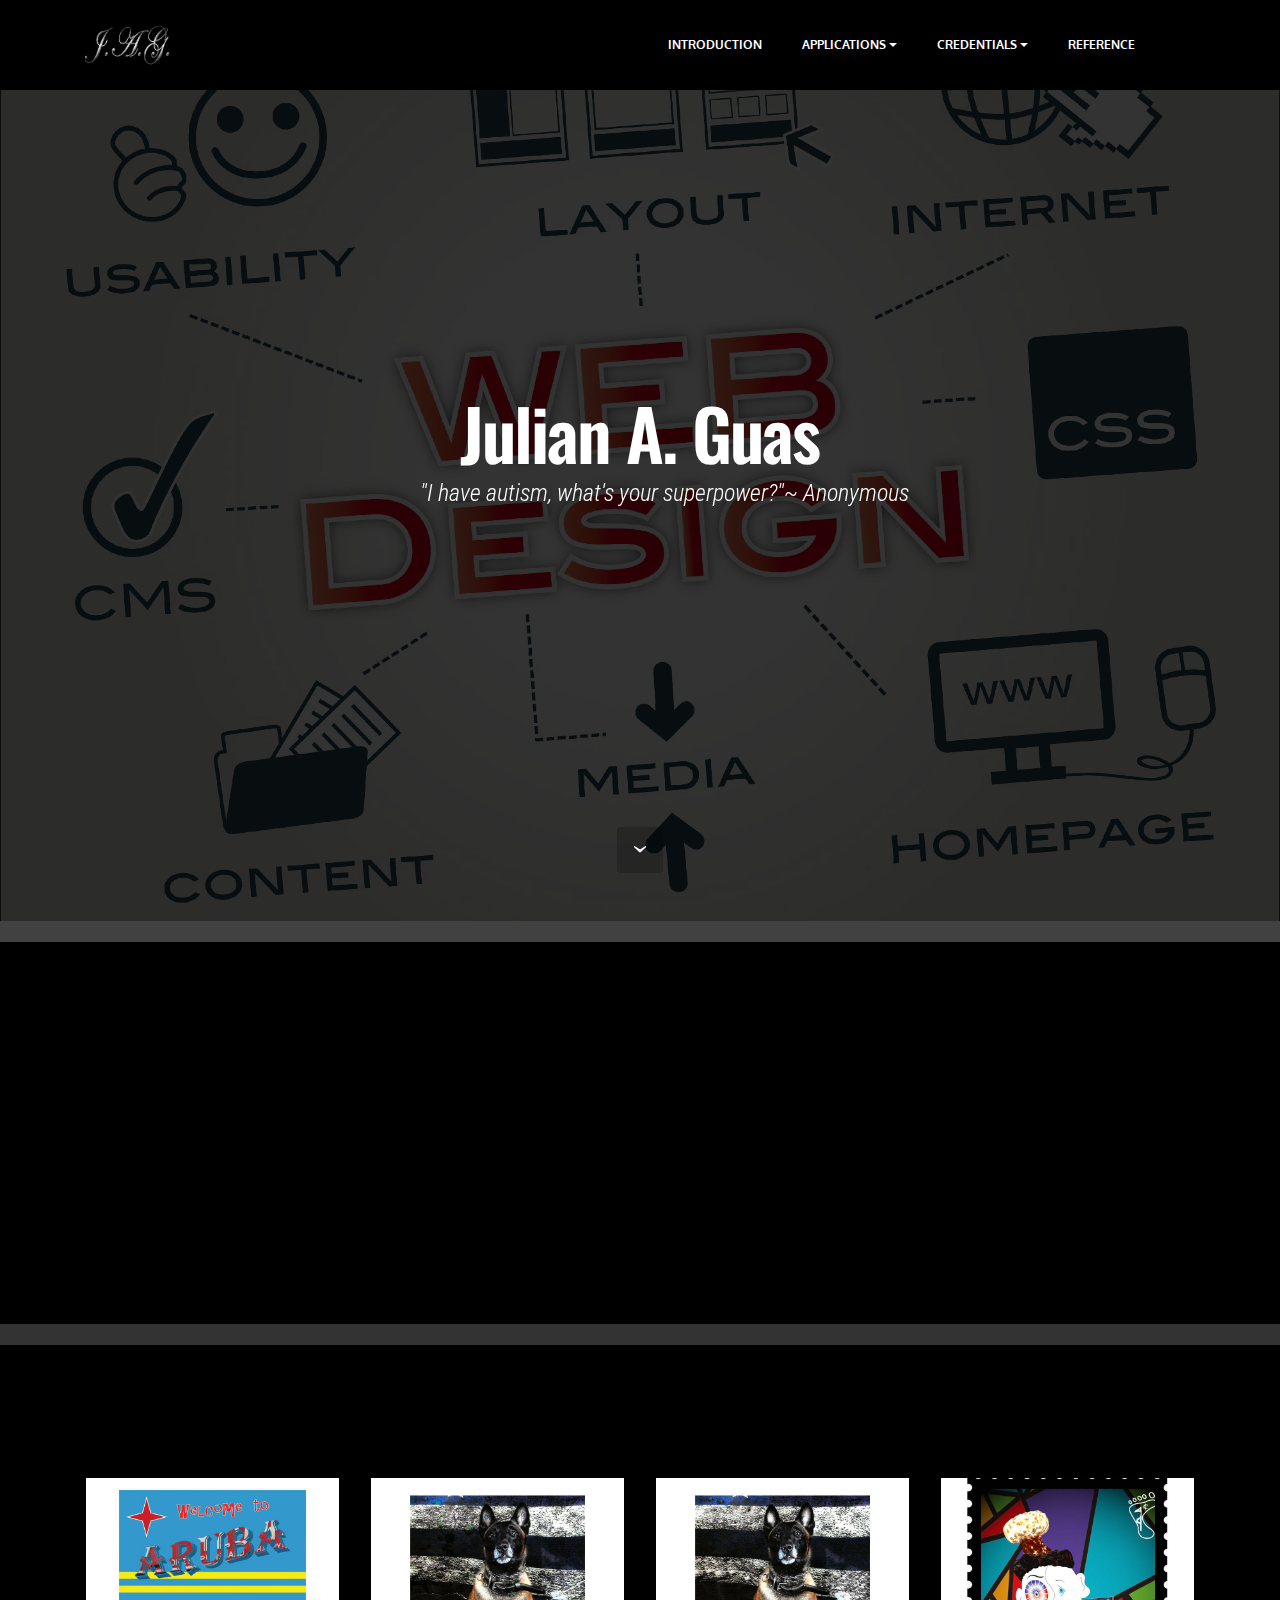
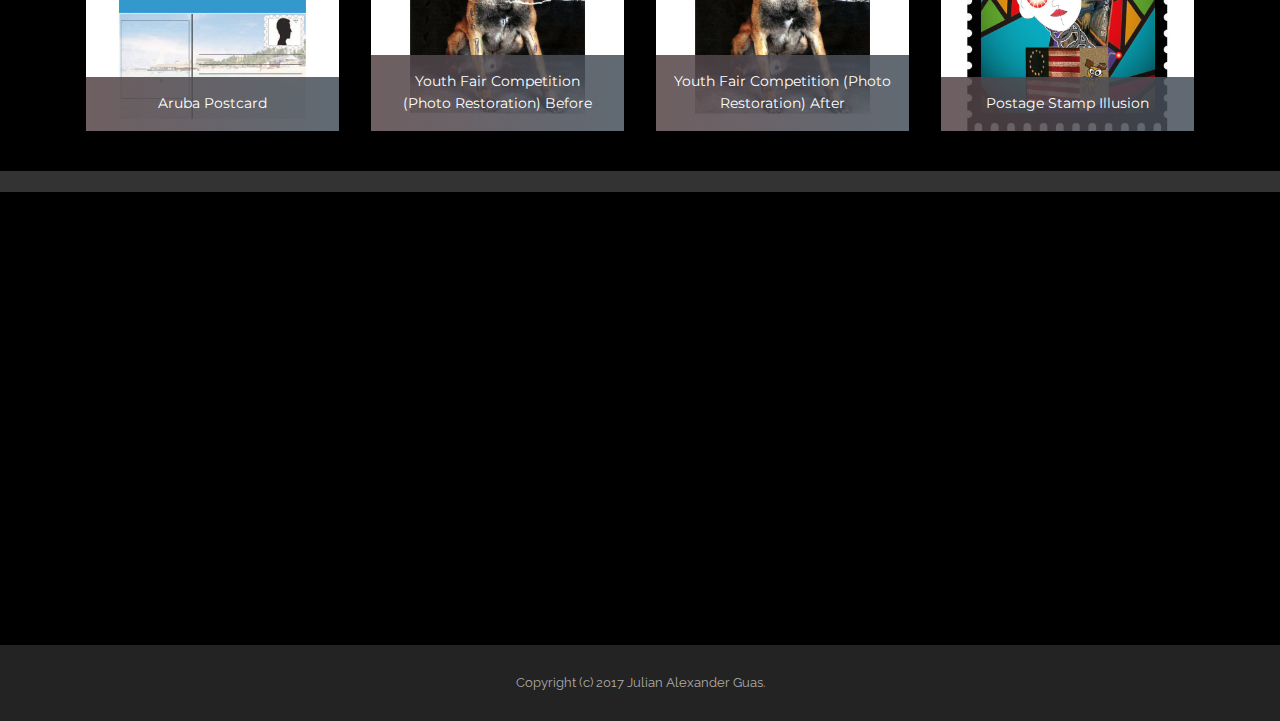
==== index.html @ a748cbfe "create github pages" ====
<!DOCTYPE html>
<html>
<head>
  <!-- Site made with Mobirise Website Builder v3.12.1, https://mobirise.com -->
  <meta charset="UTF-8">
  <meta http-equiv="X-UA-Compatible" content="IE=edge">
  <meta name="generator" content="Mobirise v3.12.1, mobirise.com">
  <meta name="viewport" content="width=device-width, initial-scale=1">
  <link rel="shortcut icon" href="assets/images/logo-revised-3-227x128.jpg" type="image/x-icon">
  <meta name="description" content="">
  <title>Julian Guas</title>
  <link rel="stylesheet" href="https://fonts.googleapis.com/css?family=Lora:400,700,400italic,700italic&amp;subset=latin">
  <link rel="stylesheet" href="https://fonts.googleapis.com/css?family=Montserrat:400,700">
  <link rel="stylesheet" href="https://fonts.googleapis.com/css?family=Raleway:100,100i,200,200i,300,300i,400,400i,500,500i,600,600i,700,700i,800,800i,900,900i">
  <link rel="stylesheet" href="assets/bootstrap-material-design-font/css/material.css">
  <link rel="stylesheet" href="assets/et-line-font-plugin/style.css">
  <link rel="stylesheet" href="assets/tether/tether.min.css">
  <link rel="stylesheet" href="assets/bootstrap/css/bootstrap.min.css">
  <link rel="stylesheet" href="assets/animate.css/animate.min.css">
  <link rel="stylesheet" href="assets/socicon/css/styles.css">
  <link rel="stylesheet" href="assets/dropdown/css/style.css">
  <link rel="stylesheet" href="assets/theme/css/style.css">
  <link rel="stylesheet" href="assets/mobirise-gallery/style.css">
  <link rel="stylesheet" href="assets/mobirise/css/mbr-additional.css" type="text/css">
  
  
  
</head>
<body>
<section id="ext_menu-2">

    <nav class="navbar navbar-dropdown navbar-fixed-top">
        <div class="container">

            <div class="mbr-table">
                <div class="mbr-table-cell">

                    <div class="navbar-brand">
                        <a href="index.html" class="navbar-logo"><img src="assets/images/logo-revised-3-227x128.jpg" alt="Mobirise"></a>
                        
                    </div>

                </div>
                <div class="mbr-table-cell">

                    <button class="navbar-toggler pull-xs-right hidden-md-up" type="button" data-toggle="collapse" data-target="#exCollapsingNavbar">
                        <div class="hamburger-icon"></div>
                    </button>

                    <ul class="nav-dropdown collapse pull-xs-right nav navbar-nav navbar-toggleable-sm" id="exCollapsingNavbar"><li class="nav-item dropdown"><a class="nav-link link" href="biography.html" aria-expanded="false">INTRODUCTION</a></li><li class="nav-item dropdown open"><a class="nav-link link dropdown-toggle" href="index.html" aria-expanded="true" data-toggle="dropdown-submenu">APPLICATIONS</a><div class="dropdown-menu"><div class="dropdown open"><a class="dropdown-item dropdown-toggle" href="123d.html" data-toggle="dropdown-submenu" aria-expanded="true">Creative Suite</a><div class="dropdown-menu dropdown-submenu"><a class="dropdown-item" href="illustrator.html">Adobe Illustrator</a><a class="dropdown-item" href="photoshop.html" aria-expanded="false">Adobe Photoshop</a><a class="dropdown-item" href="premiere.html" aria-expanded="true">Adobe Premiere</a><a class="dropdown-item" href="animate.html">Adobe Animate&nbsp;</a><a class="dropdown-item" href="dreamweaver.html">Adobe Dreamweaver&nbsp;</a></div></div><div class="dropdown"><a class="dropdown-item dropdown-toggle" href="123d.html" data-toggle="dropdown-submenu" aria-expanded="false">Microsoft Office</a><div class="dropdown-menu dropdown-submenu"><a class="dropdown-item" href="word.html">Microsoft Word</a></div></div><a class="dropdown-item" href="123d.html">123D</a></div></li><li class="nav-item dropdown"><a class="nav-link link dropdown-toggle" href="https://mobirise.com/" aria-expanded="false" data-toggle="dropdown-submenu">CREDENTIALS</a><div class="dropdown-menu"><div class="dropdown"><a class="dropdown-item dropdown-toggle" href="#" aria-expanded="false" data-toggle="dropdown-submenu">Credentials</a><div class="dropdown-menu dropdown-submenu"><a class="dropdown-item" href="julianguas.github.io/documents/Ai Certification.pdf" target="_blank">Adobe Illustrator</a></div></div><a class="dropdown-item" href="#">Resume<br></a><a class="dropdown-item" href="#">SAT</a><a class="dropdown-item" href="#">ACT</a></div></li><li class="nav-item"><a class="nav-link link" href="reference.html" aria-expanded="false">REFERENCE</a></li><li class="nav-item"><a class="nav-link link" href="https://mobirise.com/" aria-expanded="false"></a></li></ul>
                    <button hidden="" class="navbar-toggler navbar-close" type="button" data-toggle="collapse" data-target="#exCollapsingNavbar">
                        <div class="close-icon"></div>
                    </button>

                </div>
            </div>

        </div>
    </nav>

</section>

<section class="engine"><a rel="external" href="https://mobirise.com">https://mobirise.com/</a></section><section class="mbr-section mbr-section__container article mbr-after-navbar" id="header3-4m" style="background-color: rgb(113, 102, 102); padding-top: 20px; padding-bottom: 0px;">
    <div class="container">
        <div class="row">
            <div class="col-xs-12">
                <h3 class="mbr-section-title display-2"></h3>
                
            </div>
        </div>
    </div>
</section>

<section class="mbr-section mbr-section-hero mbr-section-full mbr-parallax-background mbr-section-with-arrow" id="header1-2k" style="background-image: url(assets/images/web-design-2000x1542.jpg);">

    <div class="mbr-overlay" style="opacity: 0.8; background-color: rgb(0, 0, 0);"></div>

    <div class="mbr-table-cell">

        <div class="container">
            <div class="row">
                <div class="mbr-section col-md-10 col-md-offset-1 text-xs-center">

                    <h1 class="mbr-section-title display-1">Julian A. Guas</h1>
                    <p class="mbr-section-lead lead">&nbsp; &nbsp; &nbsp; &nbsp; &nbsp; "I have autism, what's your superpower?"~ Anonymous</p>
                    
                </div>
            </div>
        </div>
    </div>

    <div class="mbr-arrow mbr-arrow-floating" aria-hidden="true"><a href="#header3-5l"><i class="mbr-arrow-icon"></i></a></div>

</section>

<section class="mbr-section mbr-section__container article" id="header3-5l" style="background-color: rgb(65, 65, 65); padding-top: 20px; padding-bottom: 0px;">
    <div class="container">
        <div class="row">
            <div class="col-xs-12">
                <h3 class="mbr-section-title display-2"></h3>
                
            </div>
        </div>
    </div>
</section>

<section class="mbr-section article" id="msg-box8-5v" style="background-color: rgb(0, 0, 0); padding-top: 120px; padding-bottom: 120px;">

    
    <div class="container">
        <div class="row">
            <div class="col-md-8 col-md-offset-2 text-xs-center">
                <h3 class="mbr-section-title display-2">Film Portfolio</h3>
                
                <div><a class="btn btn-black" href="https://youtu.be/iaZ8ppGLErk" target="_blank">Click Here</a></div>
            </div>
        </div>
    </div>

</section>

<section class="mbr-section mbr-section__container article" id="header3-5n" style="background-color: rgb(51, 51, 51); padding-top: 20px; padding-bottom: 0px;">
    <div class="container">
        <div class="row">
            <div class="col-xs-12">
                <h3 class="mbr-section-title display-2"></h3>
                
            </div>
        </div>
    </div>
</section>

<section class="mbr-section mbr-section__container article" id="header3-5b" style="background-color: rgb(0, 0, 0); padding-top: 20px; padding-bottom: 20px;">
    <div class="container">
        <div class="row">
            <div class="col-xs-12">
                <h3 class="mbr-section-title display-2">My Favorite Projects</h3>
                
            </div>
        </div>
    </div>
</section>

<section class="mbr-gallery mbr-section mbr-section-nopadding mbr-slider-carousel" id="gallery3-2n" data-filter="false" style="background-color: rgb(0, 0, 0); padding-top: 1.5rem; padding-bottom: 1.5rem;">
    <!-- Filter -->
    

    <!-- Gallery -->
    <div class="mbr-gallery-row container">
        <div class=" mbr-gallery-layout-default">
            <div>
                <div>
                    <div class="mbr-gallery-item mbr-gallery-item__mobirise3 mbr-gallery-item--p1" data-tags="Responsive" data-video-url="false">
                        <div href="#lb-gallery3-2n" data-slide-to="0" data-toggle="modal">
                            
                            

                            <img alt="" src="assets/images/aruba-postcard-2-2000x2000-800x800.jpg">
                            
                            <span class="icon-focus"></span>
                            <span class="mbr-gallery-title">Aruba Postcard<br></span>
                        </div>
                    </div><div class="mbr-gallery-item mbr-gallery-item__mobirise3 mbr-gallery-item--p1" data-tags="Creative" data-video-url="false">
                        <div href="#lb-gallery3-2n" data-slide-to="1" data-toggle="modal">
                            
                            

                            <img alt="" src="assets/images/buster3-website-2000x2000-800x800.jpg">
                            
                            <span class="icon-focus"></span>
                            <span class="mbr-gallery-title">Youth Fair Competition<br>(Photo Restoration) Before</span>
                        </div>
                    </div><div class="mbr-gallery-item mbr-gallery-item__mobirise3 mbr-gallery-item--p1" data-tags="Creative" data-video-url="false">
                        <div href="#lb-gallery3-2n" data-slide-to="2" data-toggle="modal">
                            
                            

                            <img alt="" src="assets/images/buster-4-website-2000x2000-800x800.jpg">
                            
                            <span class="icon-focus"></span>
                            <span class="mbr-gallery-title">Youth Fair Competition (Photo Restoration) After<br></span>
                        </div>
                    </div><div class="mbr-gallery-item mbr-gallery-item__mobirise3 mbr-gallery-item--p1" data-tags="Awesome" data-video-url="false">
                        <div href="#lb-gallery3-2n" data-slide-to="3" data-toggle="modal">
                            
                            

                            <img alt="" src="assets/images/project-3-illusion-2-website-2000x2000-800x800.jpg">
                            
                            <span class="icon-focus"></span>
                            <span class="mbr-gallery-title">Postage Stamp Illusion</span>
                        </div>
                    </div>
                </div>
            </div>
            <div class="clearfix"></div>
        </div>
    </div>

    <!-- Lightbox -->
    <div data-app-prevent-settings="" class="mbr-slider modal fade carousel slide" tabindex="-1" data-keyboard="true" data-interval="false" id="lb-gallery3-2n">
        <div class="modal-dialog">
            <div class="modal-content">
                <div class="modal-body">
                    <ol class="carousel-indicators">
                        <li data-app-prevent-settings="" data-target="#lb-gallery3-2n" data-slide-to="0"></li><li data-app-prevent-settings="" data-target="#lb-gallery3-2n" data-slide-to="1"></li><li data-app-prevent-settings="" data-target="#lb-gallery3-2n" class=" active" data-slide-to="2"></li><li data-app-prevent-settings="" data-target="#lb-gallery3-2n" data-slide-to="3"></li>
                    </ol>
                    <div class="carousel-inner">
                        <div class="carousel-item">
                            <img alt="" src="assets/images/aruba-postcard-2-2000x2000.jpg">
                        </div><div class="carousel-item">
                            <img alt="" src="assets/images/buster3-website-2000x2000.jpg">
                        </div><div class="carousel-item active">
                            <img alt="" src="assets/images/buster-4-website-2000x2000.jpg">
                        </div><div class="carousel-item">
                            <img alt="" src="assets/images/project-3-illusion-2-website-2000x2000.jpg">
                        </div>
                    </div>
                    <a class="left carousel-control" role="button" data-slide="prev" href="#lb-gallery3-2n">
                        <span class="icon-prev" aria-hidden="true"></span>
                        <span class="sr-only">Previous</span>
                    </a>
                    <a class="right carousel-control" role="button" data-slide="next" href="#lb-gallery3-2n">
                        <span class="icon-next" aria-hidden="true"></span>
                        <span class="sr-only">Next</span>
                    </a>

                    <a class="close" href="#" role="button" data-dismiss="modal">
                        <span aria-hidden="true">×</span>
                        <span class="sr-only">Close</span>
                    </a>
                </div>
            </div>
        </div>
    </div>
</section>

<section class="mbr-section mbr-section__container article" id="header3-5c" style="background-color: rgb(51, 51, 51); padding-top: 20px; padding-bottom: 0px;">
    <div class="container">
        <div class="row">
            <div class="col-xs-12">
                <h3 class="mbr-section-title display-2"></h3>
                
            </div>
        </div>
    </div>
</section>

<section class="mbr-section mbr-section-md-padding" id="social-buttons4-3m" style="background-color: rgb(0, 0, 0); padding-top: 30px; padding-bottom: 30px;">
    
    <div class="container">
        <div class="row">
            <div class="col-md-8 col-md-offset-2 text-xs-center">
                <h3 class="mbr-section-title display-2">FOLLOW ME</h3>
                <div>   <a class="btn btn-social" title="YouTube" target="_blank" href="https://www.youtube.com/channel/UCvZBPWDSTIk4oBoy99JS9Ow"><i class="socicon socicon-youtube"></i></a> <a class="btn btn-social" title="Instagram" target="_blank" href="https://instagram.com/mobirise/"><i class="socicon socicon-instagram"></i></a>      </div>
            </div>
        </div>
    </div>
</section>

<section class="mbr-section mbr-section-md-padding mbr-footer footer1" id="contacts1-4x" style="background-color: rgb(0, 0, 0); padding-top: 60px; padding-bottom: 90px;">
    
    <div class="container">
        <div class="row">
            <div class="mbr-footer-content col-xs-12 col-md-3">
                <div><img src="assets/images/logo-revised-3-128x71.jpg"></div>
            </div>
            <div class="mbr-footer-content col-xs-12 col-md-3">
                <p><strong>Address</strong><br>
12350 SW 22 &nbsp;Lane<br>
Miami, Fl 33175</p>
            </div>
            <div class="mbr-footer-content col-xs-12 col-md-3">
                <p><strong>Contacts</strong><br>
Email: jguas@miamiartsstudio.com<br>
Phone: +1 (786) 239 7707<br><br></p>
            </div>
            <div class="mbr-footer-content col-xs-12 col-md-3">
                <p></p>
            </div>

        </div>
    </div>
</section>

<footer class="mbr-small-footer mbr-section mbr-section-nopadding" id="footer1-2r" style="background-color: rgb(35, 35, 35); padding-top: 1.75rem; padding-bottom: 1.75rem;">
    
    <div class="container">
        <p class="text-xs-center">Copyright (c) 2017 Julian Alexander Guas.</p>
    </div>
</footer>


  <script src="assets/web/assets/jquery/jquery.min.js"></script>
  <script src="assets/tether/tether.min.js"></script>
  <script src="assets/bootstrap/js/bootstrap.min.js"></script>
  <script src="assets/smooth-scroll/smooth-scroll.js"></script>
  <script src="assets/viewport-checker/jquery.viewportchecker.js"></script>
  <script src="assets/jarallax/jarallax.js"></script>
  <script src="assets/masonry/masonry.pkgd.min.js"></script>
  <script src="assets/imagesloaded/imagesloaded.pkgd.min.js"></script>
  <script src="assets/bootstrap-carousel-swipe/bootstrap-carousel-swipe.js"></script>
  <script src="assets/dropdown/js/script.min.js"></script>
  <script src="assets/touch-swipe/jquery.touch-swipe.min.js"></script>
  <script src="assets/theme/js/script.js"></script>
  <script src="assets/mobirise-gallery/player.min.js"></script>
  <script src="assets/mobirise-gallery/script.js"></script>
  
  
  <input name="animation" type="hidden">
  </body>
</html>
---- assets/bootstrap-material-design-font/css/material.css ----
@font-face {
  font-family: 'Material-Design-Icons';
  src: url('../fonts/Material-Design-Icons.eot?3ocs8m');
  src: url('../fonts/Material-Design-Icons.eot?#iefix3ocs8m') format('embedded-opentype'), url('../fonts/Material-Design-Icons.woff?3ocs8m') format('woff'), url('../fonts/Material-Design-Icons.ttf?3ocs8m') format('truetype'), url('../fonts/Material-Design-Icons.svg?3ocs8m#Material-Design-Icons') format('svg');
  font-weight: normal;
  font-style: normal;
}
[class^="mdi-"],
[class*="mdi-"] {
  speak: none;
  display: inline-block;
  font-style: normal;
  font-variant:normal;
  font-weight:normal;
  /*font-size:24px;*/
  line-height:1;
  font-family:'Material-Design-Icons' !important;
  text-rendering: auto;
  
  -webkit-font-smoothing: antialiased;
  -moz-osx-font-smoothing: grayscale;
  -webkit-transform: translate(0, 0);
      -ms-transform: translate(0, 0);
          transform: translate(0, 0);
}
[class^="mdi-"]:before,
[class*="mdi-"]:before {
  display: inline-block;
  speak: none;
  text-decoration: inherit;
}
[class^="mdi-"].pull-left,
[class*="mdi-"].pull-left {
  margin-right: .3em;
}
[class^="mdi-"].pull-right,
[class*="mdi-"].pull-right {
  margin-left: .3em;
}
[class^="mdi-"].mdi-lg:before,
[class*="mdi-"].mdi-lg:before,
[class^="mdi-"].mdi-lg:after,
[class*="mdi-"].mdi-lg:after {
  font-size: 1.33333333em;
  line-height: 0.75em;
  vertical-align: -15%;
}
[class^="mdi-"].mdi-2x:before,
[class*="mdi-"].mdi-2x:before,
[class^="mdi-"].mdi-2x:after,
[class*="mdi-"].mdi-2x:after {
  font-size: 2em;
}
[class^="mdi-"].mdi-3x:before,
[class*="mdi-"].mdi-3x:before,
[class^="mdi-"].mdi-3x:after,
[class*="mdi-"].mdi-3x:after {
  font-size: 3em;
}
[class^="mdi-"].mdi-4x:before,
[class*="mdi-"].mdi-4x:before,
[class^="mdi-"].mdi-4x:after,
[class*="mdi-"].mdi-4x:after {
  font-size: 4em;
}
[class^="mdi-"].mdi-5x:before,
[class*="mdi-"].mdi-5x:before,
[class^="mdi-"].mdi-5x:after,
[class*="mdi-"].mdi-5x:after {
  font-size: 5em;
}
[class^="mdi-device-signal-cellular-"]:after,
[class^="mdi-device-battery-"]:after,
[class^="mdi-device-battery-charging-"]:after,
[class^="mdi-device-signal-cellular-connected-no-internet-"]:after,
[class^="mdi-device-signal-wifi-"]:after,
[class^="mdi-device-signal-wifi-statusbar-not-connected"]:after,
.mdi-device-network-wifi:after {
  opacity: .3;
  position: absolute;
  left: 0;
  top: 0;
  z-index: 1;
  display: inline-block;
  speak: none;
  text-decoration: inherit;
}
[class^="mdi-device-signal-cellular-"]:after {
  content: "\e758";
}
[class^="mdi-device-battery-"]:after {
  content: "\e735";
}
[class^="mdi-device-battery-charging-"]:after {
  content: "\e733";
}
[class^="mdi-device-signal-cellular-connected-no-internet-"]:after {
  content: "\e75d";
}
[class^="mdi-device-signal-wifi-"]:after,
.mdi-device-network-wifi:after {
  content: "\e765";
}
[class^="mdi-device-signal-wifi-statusbasr-not-connected"]:after {
  content: "\e8f7";
}
.mdi-device-signal-cellular-off:after,
.mdi-device-signal-cellular-null:after,
.mdi-device-signal-cellular-no-sim:after,
.mdi-device-signal-wifi-off:after,
.mdi-device-signal-wifi-4-bar:after,
.mdi-device-signal-cellular-4-bar:after,
.mdi-device-battery-alert:after,
.mdi-device-signal-cellular-connected-no-internet-4-bar:after,
.mdi-device-battery-std:after,
.mdi-device-battery-full .mdi-device-battery-unknown:after {
  content: "";
}
.mdi-fw {
  width: 1.28571429em;
  text-align: center;
}
.mdi-ul {
  padding-left: 0;
  margin-left: 2.14285714em;
  list-style-type: none;
}
.mdi-ul > li {
  position: relative;
}
.mdi-li {
  position: absolute;
  left: -2.14285714em;
  width: 2.14285714em;
  top: 0.14285714em;
  text-align: center;
}
.mdi-li.mdi-lg {
  left: -1.85714286em;
}
.mdi-border {
  padding: .2em .25em .15em;
  border: solid 0.08em #eeeeee;
  border-radius: .1em;
}
.mdi-spin {
  -webkit-animation: mdi-spin 2s infinite linear;
  animation: mdi-spin 2s infinite linear;
  -webkit-transform-origin: 50% 50%;
  -ms-transform-origin: 50% 50%;
      transform-origin: 50% 50%;
}
.mdi-pulse {
  -webkit-animation: mdi-spin 1s steps(8) infinite;
  animation: mdi-spin 1s steps(8) infinite;
  -webkit-transform-origin: 50% 50%;
  -ms-transform-origin: 50% 50%;
      transform-origin: 50% 50%;
}
@-webkit-keyframes mdi-spin {
  0% {
    -webkit-transform: rotate(0deg);
    transform: rotate(0deg);
  }
  100% {
    -webkit-transform: rotate(359deg);
    transform: rotate(359deg);
  }
}
@keyframes mdi-spin {
  0% {
    -webkit-transform: rotate(0deg);
    transform: rotate(0deg);
  }
  100% {
    -webkit-transform: rotate(359deg);
    transform: rotate(359deg);
  }
}
.mdi-rotate-90 {
  filter: progid:DXImageTransform.Microsoft.BasicImage(rotation=1);
  -webkit-transform: rotate(90deg);
  -ms-transform: rotate(90deg);
  transform: rotate(90deg);
}
.mdi-rotate-180 {
  filter: progid:DXImageTransform.Microsoft.BasicImage(rotation=2);
  -webkit-transform: rotate(180deg);
  -ms-transform: rotate(180deg);
  transform: rotate(180deg);
}
.mdi-rotate-270 {
  filter: progid:DXImageTransform.Microsoft.BasicImage(rotation=3);
  -webkit-transform: rotate(270deg);
  -ms-transform: rotate(270deg);
  transform: rotate(270deg);
}
.mdi-flip-horizontal {
  filter: progid:DXImageTransform.Microsoft.BasicImage(rotation=0, mirror=1);
  -webkit-transform: scale(-1, 1);
  -ms-transform: scale(-1, 1);
  transform: scale(-1, 1);
}
.mdi-flip-vertical {
  filter: progid:DXImageTransform.Microsoft.BasicImage(rotation=2, mirror=1);
  -webkit-transform: scale(1, -1);
  -ms-transform: scale(1, -1);
  transform: scale(1, -1);
}
:root .mdi-rotate-90,
:root .mdi-rotate-180,
:root .mdi-rotate-270,
:root .mdi-flip-horizontal,
:root .mdi-flip-vertical {
  -webkit-filter: none;
          filter: none;
}
.mdi-stack {
  position: relative;
  display: inline-block;
  width: 2em;
  height: 2em;
  line-height: 2em;
  vertical-align: middle;
}
.mdi-stack-1x,
.mdi-stack-2x {
  position: absolute;
  left: 0;
  width: 100%;
  text-align: center;
}
.mdi-stack-1x {
  line-height: inherit;
}
.mdi-stack-2x {
  font-size: 2em;
}
.mdi-inverse {
  color: #ffffff;
}
/* Start Icons */
.mdi-action-3d-rotation:before {
  content: "\e600";
}
.mdi-action-accessibility:before {
  content: "\e601";
}
.mdi-action-account-balance-wallet:before {
  content: "\e602";
}
.mdi-action-account-balance:before {
  content: "\e603";
}
.mdi-action-account-box:before {
  content: "\e604";
}
.mdi-action-account-child:before {
  content: "\e605";
}
.mdi-action-account-circle:before {
  content: "\e606";
}
.mdi-action-add-shopping-cart:before {
  content: "\e607";
}
.mdi-action-alarm-add:before {
  content: "\e608";
}
.mdi-action-alarm-off:before {
  content: "\e609";
}
.mdi-action-alarm-on:before {
  content: "\e60a";
}
.mdi-action-alarm:before {
  content: "\e60b";
}
.mdi-action-android:before {
  content: "\e60c";
}
.mdi-action-announcement:before {
  content: "\e60d";
}
.mdi-action-aspect-ratio:before {
  content: "\e60e";
}
.mdi-action-assessment:before {
  content: "\e60f";
}
.mdi-action-assignment-ind:before {
  content: "\e610";
}
.mdi-action-assignment-late:before {
  content: "\e611";
}
.mdi-action-assignment-return:before {
  content: "\e612";
}
.mdi-action-assignment-returned:before {
  content: "\e613";
}
.mdi-action-assignment-turned-in:before {
  content: "\e614";
}
.mdi-action-assignment:before {
  content: "\e615";
}
.mdi-action-autorenew:before {
  content: "\e616";
}
.mdi-action-backup:before {
  content: "\e617";
}
.mdi-action-book:before {
  content: "\e618";
}
.mdi-action-bookmark-outline:before {
  content: "\e619";
}
.mdi-action-bookmark:before {
  content: "\e61a";
}
.mdi-action-bug-report:before {
  content: "\e61b";
}
.mdi-action-cached:before {
  content: "\e61c";
}
.mdi-action-check-circle:before {
  content: "\e61d";
}
.mdi-action-class:before {
  content: "\e61e";
}
.mdi-action-credit-card:before {
  content: "\e61f";
}
.mdi-action-dashboard:before {
  content: "\e620";
}
.mdi-action-delete:before {
  content: "\e621";
}
.mdi-action-description:before {
  content: "\e622";
}
.mdi-action-dns:before {
  content: "\e623";
}
.mdi-action-done-all:before {
  content: "\e624";
}
.mdi-action-done:before {
  content: "\e625";
}
.mdi-action-event:before {
  content: "\e626";
}
.mdi-action-exit-to-app:before {
  content: "\e627";
}
.mdi-action-explore:before {
  content: "\e628";
}
.mdi-action-extension:before {
  content: "\e629";
}
.mdi-action-face-unlock:before {
  content: "\e62a";
}
.mdi-action-favorite-outline:before {
  content: "\e62b";
}
.mdi-action-favorite:before {
  content: "\e62c";
}
.mdi-action-find-in-page:before {
  content: "\e62d";
}
.mdi-action-find-replace:before {
  content: "\e62e";
}
.mdi-action-flip-to-back:before {
  content: "\e62f";
}
.mdi-action-flip-to-front:before {
  content: "\e630";
}
.mdi-action-get-app:before {
  content: "\e631";
}
.mdi-action-grade:before {
  content: "\e632";
}
.mdi-action-group-work:before {
  content: "\e633";
}
.mdi-action-help:before {
  content: "\e634";
}
.mdi-action-highlight-remove:before {
  content: "\e635";
}
.mdi-action-history:before {
  content: "\e636";
}
.mdi-action-home:before {
  content: "\e637";
}
.mdi-action-https:before {
  content: "\e638";
}
.mdi-action-info-outline:before {
  content: "\e639";
}
.mdi-action-info:before {
  content: "\e63a";
}
.mdi-action-input:before {
  content: "\e63b";
}
.mdi-action-invert-colors:before {
  content: "\e63c";
}
.mdi-action-label-outline:before {
  content: "\e63d";
}
.mdi-action-label:before {
  content: "\e63e";
}
.mdi-action-language:before {
  content: "\e63f";
}
.mdi-action-launch:before {
  content: "\e640";
}
.mdi-action-list:before {
  content: "\e641";
}
.mdi-action-lock-open:before {
  content: "\e642";
}
.mdi-action-lock-outline:before {
  content: "\e643";
}
.mdi-action-lock:before {
  content: "\e644";
}
.mdi-action-loyalty:before {
  content: "\e645";
}
.mdi-action-markunread-mailbox:before {
  content: "\e646";
}
.mdi-action-note-add:before {
  content: "\e647";
}
.mdi-action-open-in-browser:before {
  content: "\e648";
}
.mdi-action-open-in-new:before {
  content: "\e649";
}
.mdi-action-open-with:before {
  content: "\e64a";
}
.mdi-action-pageview:before {
  content: "\e64b";
}
.mdi-action-payment:before {
  content: "\e64c";
}
.mdi-action-perm-camera-mic:before {
  content: "\e64d";
}
.mdi-action-perm-contact-cal:before {
  content: "\e64e";
}
.mdi-action-perm-data-setting:before {
  content: "\e64f";
}
.mdi-action-perm-device-info:before {
  content: "\e650";
}
.mdi-action-perm-identity:before {
  content: "\e651";
}
.mdi-action-perm-media:before {
  content: "\e652";
}
.mdi-action-perm-phone-msg:before {
  content: "\e653";
}
.mdi-action-perm-scan-wifi:before {
  content: "\e654";
}
.mdi-action-picture-in-picture:before {
  content: "\e655";
}
.mdi-action-polymer:before {
  content: "\e656";
}
.mdi-action-print:before {
  content: "\e657";
}
.mdi-action-query-builder:before {
  content: "\e658";
}
.mdi-action-question-answer:before {
  content: "\e659";
}
.mdi-action-receipt:before {
  content: "\e65a";
}
.mdi-action-redeem:before {
  content: "\e65b";
}
.mdi-action-reorder:before {
  content: "\e65c";
}
.mdi-action-report-problem:before {
  content: "\e65d";
}
.mdi-action-restore:before {
  content: "\e65e";
}
.mdi-action-room:before {
  content: "\e65f";
}
.mdi-action-schedule:before {
  content: "\e660";
}
.mdi-action-search:before {
  content: "\e661";
}
.mdi-action-settings-applications:before {
  content: "\e662";
}
.mdi-action-settings-backup-restore:before {
  content: "\e663";
}
.mdi-action-settings-bluetooth:before {
  content: "\e664";
}
.mdi-action-settings-cell:before {
  content: "\e665";
}
.mdi-action-settings-display:before {
  content: "\e666";
}
.mdi-action-settings-ethernet:before {
  content: "\e667";
}
.mdi-action-settings-input-antenna:before {
  content: "\e668";
}
.mdi-action-settings-input-component:before {
  content: "\e669";
}
.mdi-action-settings-input-composite:before {
  content: "\e66a";
}
.mdi-action-settings-input-hdmi:before {
  content: "\e66b";
}
.mdi-action-settings-input-svideo:before {
  content: "\e66c";
}
.mdi-action-settings-overscan:before {
  content: "\e66d";
}
.mdi-action-settings-phone:before {
  content: "\e66e";
}
.mdi-action-settings-power:before {
  content: "\e66f";
}
.mdi-action-settings-remote:before {
  content: "\e670";
}
.mdi-action-settings-voice:before {
  content: "\e671";
}
.mdi-action-settings:before {
  content: "\e672";
}
.mdi-action-shop-two:before {
  content: "\e673";
}
.mdi-action-shop:before {
  content: "\e674";
}
.mdi-action-shopping-basket:before {
  content: "\e675";
}
.mdi-action-shopping-cart:before {
  content: "\e676";
}
.mdi-action-speaker-notes:before {
  content: "\e677";
}
.mdi-action-spellcheck:before {
  content: "\e678";
}
.mdi-action-star-rate:before {
  content: "\e679";
}
.mdi-action-stars:before {
  content: "\e67a";
}
.mdi-action-store:before {
  content: "\e67b";
}
.mdi-action-subject:before {
  content: "\e67c";
}
.mdi-action-supervisor-account:before {
  content: "\e67d";
}
.mdi-action-swap-horiz:before {
  content: "\e67e";
}
.mdi-action-swap-vert-circle:before {
  content: "\e67f";
}
.mdi-action-swap-vert:before {
  content: "\e680";
}
.mdi-action-system-update-tv:before {
  content: "\e681";
}
.mdi-action-tab-unselected:before {
  content: "\e682";
}
.mdi-action-tab:before {
  content: "\e683";
}
.mdi-action-theaters:before {
  content: "\e684";
}
.mdi-action-thumb-down:before {
  content: "\e685";
}
.mdi-action-thumb-up:before {
  content: "\e686";
}
.mdi-action-thumbs-up-down:before {
  content: "\e687";
}
.mdi-action-toc:before {
  content: "\e688";
}
.mdi-action-today:before {
  content: "\e689";
}
.mdi-action-track-changes:before {
  content: "\e68a";
}
.mdi-action-translate:before {
  content: "\e68b";
}
.mdi-action-trending-down:before {
  content: "\e68c";
}
.mdi-action-trending-neutral:before {
  content: "\e68d";
}
.mdi-action-trending-up:before {
  content: "\e68e";
}
.mdi-action-turned-in-not:before {
  content: "\e68f";
}
.mdi-action-turned-in:before {
  content: "\e690";
}
.mdi-action-verified-user:before {
  content: "\e691";
}
.mdi-action-view-agenda:before {
  content: "\e692";
}
.mdi-action-view-array:before {
  content: "\e693";
}
.mdi-action-view-carousel:before {
  content: "\e694";
}
.mdi-action-view-column:before {
  content: "\e695";
}
.mdi-action-view-day:before {
  content: "\e696";
}
.mdi-action-view-headline:before {
  content: "\e697";
}
.mdi-action-view-list:before {
  content: "\e698";
}
.mdi-action-view-module:before {
  content: "\e699";
}
.mdi-action-view-quilt:before {
  content: "\e69a";
}
.mdi-action-view-stream:before {
  content: "\e69b";
}
.mdi-action-view-week:before {
  content: "\e69c";
}
.mdi-action-visibility-off:before {
  content: "\e69d";
}
.mdi-action-visibility:before {
  content: "\e69e";
}
.mdi-action-wallet-giftcard:before {
  content: "\e69f";
}
.mdi-action-wallet-membership:before {
  content: "\e6a0";
}
.mdi-action-wallet-travel:before {
  content: "\e6a1";
}
.mdi-action-work:before {
  content: "\e6a2";
}
.mdi-alert-error:before {
  content: "\e6a3";
}
.mdi-alert-warning:before {
  content: "\e6a4";
}
.mdi-av-album:before {
  content: "\e6a5";
}
.mdi-av-closed-caption:before {
  content: "\e6a6";
}
.mdi-av-equalizer:before {
  content: "\e6a7";
}
.mdi-av-explicit:before {
  content: "\e6a8";
}
.mdi-av-fast-forward:before {
  content: "\e6a9";
}
.mdi-av-fast-rewind:before {
  content: "\e6aa";
}
.mdi-av-games:before {
  content: "\e6ab";
}
.mdi-av-hearing:before {
  content: "\e6ac";
}
.mdi-av-high-quality:before {
  content: "\e6ad";
}
.mdi-av-loop:before {
  content: "\e6ae";
}
.mdi-av-mic-none:before {
  content: "\e6af";
}
.mdi-av-mic-off:before {
  content: "\e6b0";
}
.mdi-av-mic:before {
  content: "\e6b1";
}
.mdi-av-movie:before {
  content: "\e6b2";
}
.mdi-av-my-library-add:before {
  content: "\e6b3";
}
.mdi-av-my-library-books:before {
  content: "\e6b4";
}
.mdi-av-my-library-music:before {
  content: "\e6b5";
}
.mdi-av-new-releases:before {
  content: "\e6b6";
}
.mdi-av-not-interested:before {
  content: "\e6b7";
}
.mdi-av-pause-circle-fill:before {
  content: "\e6b8";
}
.mdi-av-pause-circle-outline:before {
  content: "\e6b9";
}
.mdi-av-pause:before {
  content: "\e6ba";
}
.mdi-av-play-arrow:before {
  content: "\e6bb";
}
.mdi-av-play-circle-fill:before {
  content: "\e6bc";
}
.mdi-av-play-circle-outline:before {
  content: "\e6bd";
}
.mdi-av-play-shopping-bag:before {
  content: "\e6be";
}
.mdi-av-playlist-add:before {
  content: "\e6bf";
}
.mdi-av-queue-music:before {
  content: "\e6c0";
}
.mdi-av-queue:before {
  content: "\e6c1";
}
.mdi-av-radio:before {
  content: "\e6c2";
}
.mdi-av-recent-actors:before {
  content: "\e6c3";
}
.mdi-av-repeat-one:before {
  content: "\e6c4";
}
.mdi-av-repeat:before {
  content: "\e6c5";
}
.mdi-av-replay:before {
  content: "\e6c6";
}
.mdi-av-shuffle:before {
  content: "\e6c7";
}
.mdi-av-skip-next:before {
  content: "\e6c8";
}
.mdi-av-skip-previous:before {
  content: "\e6c9";
}
.mdi-av-snooze:before {
  content: "\e6ca";
}
.mdi-av-stop:before {
  content: "\e6cb";
}
.mdi-av-subtitles:before {
  content: "\e6cc";
}
.mdi-av-surround-sound:before {
  content: "\e6cd";
}
.mdi-av-timer:before {
  content: "\e6ce";
}
.mdi-av-video-collection:before {
  content: "\e6cf";
}
.mdi-av-videocam-off:before {
  content: "\e6d0";
}
.mdi-av-videocam:before {
  content: "\e6d1";
}
.mdi-av-volume-down:before {
  content: "\e6d2";
}
.mdi-av-volume-mute:before {
  content: "\e6d3";
}
.mdi-av-volume-off:before {
  content: "\e6d4";
}
.mdi-av-volume-up:before {
  content: "\e6d5";
}
.mdi-av-web:before {
  content: "\e6d6";
}
.mdi-communication-business:before {
  content: "\e6d7";
}
.mdi-communication-call-end:before {
  content: "\e6d8";
}
.mdi-communication-call-made:before {
  content: "\e6d9";
}
.mdi-communication-call-merge:before {
  content: "\e6da";
}
.mdi-communication-call-missed:before {
  content: "\e6db";
}
.mdi-communication-call-received:before {
  content: "\e6dc";
}
.mdi-communication-call-split:before {
  content: "\e6dd";
}
.mdi-communication-call:before {
  content: "\e6de";
}
.mdi-communication-chat:before {
  content: "\e6df";
}
.mdi-communication-clear-all:before {
  content: "\e6e0";
}
.mdi-communication-comment:before {
  content: "\e6e1";
}
.mdi-communication-contacts:before {
  content: "\e6e2";
}
.mdi-communication-dialer-sip:before {
  content: "\e6e3";
}
.mdi-communication-dialpad:before {
  content: "\e6e4";
}
.mdi-communication-dnd-on:before {
  content: "\e6e5";
}
.mdi-communication-email:before {
  content: "\e6e6";
}
.mdi-communication-forum:before {
  content: "\e6e7";
}
.mdi-communication-import-export:before {
  content: "\e6e8";
}
.mdi-communication-invert-colors-off:before {
  content: "\e6e9";
}
.mdi-communication-invert-colors-on:before {
  content: "\e6ea";
}
.mdi-communication-live-help:before {
  content: "\e6eb";
}
.mdi-communication-location-off:before {
  content: "\e6ec";
}
.mdi-communication-location-on:before {
  content: "\e6ed";
}
.mdi-communication-message:before {
  content: "\e6ee";
}
.mdi-communication-messenger:before {
  content: "\e6ef";
}
.mdi-communication-no-sim:before {
  content: "\e6f0";
}
.mdi-communication-phone:before {
  content: "\e6f1";
}
.mdi-communication-portable-wifi-off:before {
  content: "\e6f2";
}
.mdi-communication-quick-contacts-dialer:before {
  content: "\e6f3";
}
.mdi-communication-quick-contacts-mail:before {
  content: "\e6f4";
}
.mdi-communication-ring-volume:before {
  content: "\e6f5";
}
.mdi-communication-stay-current-landscape:before {
  content: "\e6f6";
}
.mdi-communication-stay-current-portrait:before {
  content: "\e6f7";
}
.mdi-communication-stay-primary-landscape:before {
  content: "\e6f8";
}
.mdi-communication-stay-primary-portrait:before {
  content: "\e6f9";
}
.mdi-communication-swap-calls:before {
  content: "\e6fa";
}
.mdi-communication-textsms:before {
  content: "\e6fb";
}
.mdi-communication-voicemail:before {
  content: "\e6fc";
}
.mdi-communication-vpn-key:before {
  content: "\e6fd";
}
.mdi-content-add-box:before {
  content: "\e6fe";
}
.mdi-content-add-circle-outline:before {
  content: "\e6ff";
}
.mdi-content-add-circle:before {
  content: "\e700";
}
.mdi-content-add:before {
  content: "\e701";
}
.mdi-content-archive:before {
  content: "\e702";
}
.mdi-content-backspace:before {
  content: "\e703";
}
.mdi-content-block:before {
  content: "\e704";
}
.mdi-content-clear:before {
  content: "\e705";
}
.mdi-content-content-copy:before {
  content: "\e706";
}
.mdi-content-content-cut:before {
  content: "\e707";
}
.mdi-content-content-paste:before {
  content: "\e708";
}
.mdi-content-create:before {
  content: "\e709";
}
.mdi-content-drafts:before {
  content: "\e70a";
}
.mdi-content-filter-list:before {
  content: "\e70b";
}
.mdi-content-flag:before {
  content: "\e70c";
}
.mdi-content-forward:before {
  content: "\e70d";
}
.mdi-content-gesture:before {
  content: "\e70e";
}
.mdi-content-inbox:before {
  content: "\e70f";
}
.mdi-content-link:before {
  content: "\e710";
}
.mdi-content-mail:before {
  content: "\e711";
}
.mdi-content-markunread:before {
  content: "\e712";
}
.mdi-content-redo:before {
  content: "\e713";
}
.mdi-content-remove-circle-outline:before {
  content: "\e714";
}
.mdi-content-remove-circle:before {
  content: "\e715";
}
.mdi-content-remove:before {
  content: "\e716";
}
.mdi-content-reply-all:before {
  content: "\e717";
}
.mdi-content-reply:before {
  content: "\e718";
}
.mdi-content-report:before {
  content: "\e719";
}
.mdi-content-save:before {
  content: "\e71a";
}
.mdi-content-select-all:before {
  content: "\e71b";
}
.mdi-content-send:before {
  content: "\e71c";
}
.mdi-content-sort:before {
  content: "\e71d";
}
.mdi-content-text-format:before {
  content: "\e71e";
}
.mdi-content-undo:before {
  content: "\e71f";
}
.mdi-editor-attach-file:before {
  content: "\e776";
}
.mdi-editor-attach-money:before {
  content: "\e777";
}
.mdi-editor-border-all:before {
  content: "\e778";
}
.mdi-editor-border-bottom:before {
  content: "\e779";
}
.mdi-editor-border-clear:before {
  content: "\e77a";
}
.mdi-editor-border-color:before {
  content: "\e77b";
}
.mdi-editor-border-horizontal:before {
  content: "\e77c";
}
.mdi-editor-border-inner:before {
  content: "\e77d";
}
.mdi-editor-border-left:before {
  content: "\e77e";
}
.mdi-editor-border-outer:before {
  content: "\e77f";
}
.mdi-editor-border-right:before {
  content: "\e780";
}
.mdi-editor-border-style:before {
  content: "\e781";
}
.mdi-editor-border-top:before {
  content: "\e782";
}
.mdi-editor-border-vertical:before {
  content: "\e783";
}
.mdi-editor-format-align-center:before {
  content: "\e784";
}
.mdi-editor-format-align-justify:before {
  content: "\e785";
}
.mdi-editor-format-align-left:before {
  content: "\e786";
}
.mdi-editor-format-align-right:before {
  content: "\e787";
}
.mdi-editor-format-bold:before {
  content: "\e788";
}
.mdi-editor-format-clear:before {
  content: "\e789";
}
.mdi-editor-format-color-fill:before {
  content: "\e78a";
}
.mdi-editor-format-color-reset:before {
  content: "\e78b";
}
.mdi-editor-format-color-text:before {
  content: "\e78c";
}
.mdi-editor-format-indent-decrease:before {
  content: "\e78d";
}
.mdi-editor-format-indent-increase:before {
  content: "\e78e";
}
.mdi-editor-format-italic:before {
  content: "\e78f";
}
.mdi-editor-format-line-spacing:before {
  content: "\e790";
}
.mdi-editor-format-list-bulleted:before {
  content: "\e791";
}
.mdi-editor-format-list-numbered:before {
  content: "\e792";
}
.mdi-editor-format-paint:before {
  content: "\e793";
}
.mdi-editor-format-quote:before {
  content: "\e794";
}
.mdi-editor-format-size:before {
  content: "\e795";
}
.mdi-editor-format-strikethrough:before {
  content: "\e796";
}
.mdi-editor-format-textdirection-l-to-r:before {
  content: "\e797";
}
.mdi-editor-format-textdirection-r-to-l:before {
  content: "\e798";
}
.mdi-editor-format-underline:before {
  content: "\e799";
}
.mdi-editor-functions:before {
  content: "\e79a";
}
.mdi-editor-insert-chart:before {
  content: "\e79b";
}
.mdi-editor-insert-comment:before {
  content: "\e79c";
}
.mdi-editor-insert-drive-file:before {
  content: "\e79d";
}
.mdi-editor-insert-emoticon:before {
  content: "\e79e";
}
.mdi-editor-insert-invitation:before {
  content: "\e79f";
}
.mdi-editor-insert-link:before {
  content: "\e7a0";
}
.mdi-editor-insert-photo:before {
  content: "\e7a1";
}
.mdi-editor-merge-type:before {
  content: "\e7a2";
}
.mdi-editor-mode-comment:before {
  content: "\e7a3";
}
.mdi-editor-mode-edit:before {
  content: "\e7a4";
}
.mdi-editor-publish:before {
  content: "\e7a5";
}
.mdi-editor-vertical-align-bottom:before {
  content: "\e7a6";
}
.mdi-editor-vertical-align-center:before {
  content: "\e7a7";
}
.mdi-editor-vertical-align-top:before {
  content: "\e7a8";
}
.mdi-editor-wrap-text:before {
  content: "\e7a9";
}
.mdi-file-attachment:before {
  content: "\e7aa";
}
.mdi-file-cloud-circle:before {
  content: "\e7ab";
}
.mdi-file-cloud-done:before {
  content: "\e7ac";
}
.mdi-file-cloud-download:before {
  content: "\e7ad";
}
.mdi-file-cloud-off:before {
  content: "\e7ae";
}
.mdi-file-cloud-queue:before {
  content: "\e7af";
}
.mdi-file-cloud-upload:before {
  content: "\e7b0";
}
.mdi-file-cloud:before {
  content: "\e7b1";
}
.mdi-file-file-download:before {
  content: "\e7b2";
}
.mdi-file-file-upload:before {
  content: "\e7b3";
}
.mdi-file-folder-open:before {
  content: "\e7b4";
}
.mdi-file-folder-shared:before {
  content: "\e7b5";
}
.mdi-file-folder:before {
  content: "\e7b6";
}
.mdi-device-access-alarm:before {
  content: "\e720";
}
.mdi-device-access-alarms:before {
  content: "\e721";
}
.mdi-device-access-time:before {
  content: "\e722";
}
.mdi-device-add-alarm:before {
  content: "\e723";
}
.mdi-device-airplanemode-off:before {
  content: "\e724";
}
.mdi-device-airplanemode-on:before {
  content: "\e725";
}
.mdi-device-battery-20:before {
  content: "\e726";
}
.mdi-device-battery-30:before {
  content: "\e727";
}
.mdi-device-battery-50:before {
  content: "\e728";
}
.mdi-device-battery-60:before {
  content: "\e729";
}
.mdi-device-battery-80:before {
  content: "\e72a";
}
.mdi-device-battery-90:before {
  content: "\e72b";
}
.mdi-device-battery-alert:before {
  content: "\e72c";
}
.mdi-device-battery-charging-20:before {
  content: "\e72d";
}
.mdi-device-battery-charging-30:before {
  content: "\e72e";
}
.mdi-device-battery-charging-50:before {
  content: "\e72f";
}
.mdi-device-battery-charging-60:before {
  content: "\e730";
}
.mdi-device-battery-charging-80:before {
  content: "\e731";
}
.mdi-device-battery-charging-90:before {
  content: "\e732";
}
.mdi-device-battery-charging-full:before {
  content: "\e733";
}
.mdi-device-battery-full:before {
  content: "\e734";
}
.mdi-device-battery-std:before {
  content: "\e735";
}
.mdi-device-battery-unknown:before {
  content: "\e736";
}
.mdi-device-bluetooth-connected:before {
  content: "\e737";
}
.mdi-device-bluetooth-disabled:before {
  content: "\e738";
}
.mdi-device-bluetooth-searching:before {
  content: "\e739";
}
.mdi-device-bluetooth:before {
  content: "\e73a";
}
.mdi-device-brightness-auto:before {
  content: "\e73b";
}
.mdi-device-brightness-high:before {
  content: "\e73c";
}
.mdi-device-brightness-low:before {
  content: "\e73d";
}
.mdi-device-brightness-medium:before {
  content: "\e73e";
}
.mdi-device-data-usage:before {
  content: "\e73f";
}
.mdi-device-developer-mode:before {
  content: "\e740";
}
.mdi-device-devices:before {
  content: "\e741";
}
.mdi-device-dvr:before {
  content: "\e742";
}
.mdi-device-gps-fixed:before {
  content: "\e743";
}
.mdi-device-gps-not-fixed:before {
  content: "\e744";
}
.mdi-device-gps-off:before {
  content: "\e745";
}
.mdi-device-location-disabled:before {
  content: "\e746";
}
.mdi-device-location-searching:before {
  content: "\e747";
}
.mdi-device-multitrack-audio:before {
  content: "\e748";
}
.mdi-device-network-cell:before {
  content: "\e749";
}
.mdi-device-network-wifi:before {
  content: "\e74a";
}
.mdi-device-nfc:before {
  content: "\e74b";
}
.mdi-device-now-wallpaper:before {
  content: "\e74c";
}
.mdi-device-now-widgets:before {
  content: "\e74d";
}
.mdi-device-screen-lock-landscape:before {
  content: "\e74e";
}
.mdi-device-screen-lock-portrait:before {
  content: "\e74f";
}
.mdi-device-screen-lock-rotation:before {
  content: "\e750";
}
.mdi-device-screen-rotation:before {
  content: "\e751";
}
.mdi-device-sd-storage:before {
  content: "\e752";
}
.mdi-device-settings-system-daydream:before {
  content: "\e753";
}
.mdi-device-signal-cellular-0-bar:before {
  content: "\e754";
}
.mdi-device-signal-cellular-1-bar:before {
  content: "\e755";
}
.mdi-device-signal-cellular-2-bar:before {
  content: "\e756";
}
.mdi-device-signal-cellular-3-bar:before {
  content: "\e757";
}
.mdi-device-signal-cellular-4-bar:before {
  content: "\e758";
}
.mdi-signal-wifi-statusbar-connected-no-internet-after:before {
  content: "\e8f6";
}
.mdi-device-signal-cellular-connected-no-internet-0-bar:before {
  content: "\e759";
}
.mdi-device-signal-cellular-connected-no-internet-1-bar:before {
  content: "\e75a";
}
.mdi-device-signal-cellular-connected-no-internet-2-bar:before {
  content: "\e75b";
}
.mdi-device-signal-cellular-connected-no-internet-3-bar:before {
  content: "\e75c";
}
.mdi-device-signal-cellular-connected-no-internet-4-bar:before {
  content: "\e75d";
}
.mdi-device-signal-cellular-no-sim:before {
  content: "\e75e";
}
.mdi-device-signal-cellular-null:before {
  content: "\e75f";
}
.mdi-device-signal-cellular-off:before {
  content: "\e760";
}
.mdi-device-signal-wifi-0-bar:before {
  content: "\e761";
}
.mdi-device-signal-wifi-1-bar:before {
  content: "\e762";
}
.mdi-device-signal-wifi-2-bar:before {
  content: "\e763";
}
.mdi-device-signal-wifi-3-bar:before {
  content: "\e764";
}
.mdi-device-signal-wifi-4-bar:before {
  content: "\e765";
}
.mdi-device-signal-wifi-off:before {
  content: "\e766";
}
.mdi-device-signal-wifi-statusbar-1-bar:before {
  content: "\e767";
}
.mdi-device-signal-wifi-statusbar-2-bar:before {
  content: "\e768";
}
.mdi-device-signal-wifi-statusbar-3-bar:before {
  content: "\e769";
}
.mdi-device-signal-wifi-statusbar-4-bar:before {
  content: "\e76a";
}
.mdi-device-signal-wifi-statusbar-connected-no-internet-:before {
  content: "\e76b";
}
.mdi-device-signal-wifi-statusbar-connected-no-internet:before {
  content: "\e76f";
}
.mdi-device-signal-wifi-statusbar-connected-no-internet-2:before {
  content: "\e76c";
}
.mdi-device-signal-wifi-statusbar-connected-no-internet-3:before {
  content: "\e76d";
}
.mdi-device-signal-wifi-statusbar-connected-no-internet-4:before {
  content: "\e76e";
}
.mdi-signal-wifi-statusbar-not-connected-after:before {
  content: "\e8f7";
}
.mdi-device-signal-wifi-statusbar-not-connected:before {
  content: "\e770";
}
.mdi-device-signal-wifi-statusbar-null:before {
  content: "\e771";
}
.mdi-device-storage:before {
  content: "\e772";
}
.mdi-device-usb:before {
  content: "\e773";
}
.mdi-device-wifi-lock:before {
  content: "\e774";
}
.mdi-device-wifi-tethering:before {
  content: "\e775";
}
.mdi-hardware-cast-connected:before {
  content: "\e7b7";
}
.mdi-hardware-cast:before {
  content: "\e7b8";
}
.mdi-hardware-computer:before {
  content: "\e7b9";
}
.mdi-hardware-desktop-mac:before {
  content: "\e7ba";
}
.mdi-hardware-desktop-windows:before {
  content: "\e7bb";
}
.mdi-hardware-dock:before {
  content: "\e7bc";
}
.mdi-hardware-gamepad:before {
  content: "\e7bd";
}
.mdi-hardware-headset-mic:before {
  content: "\e7be";
}
.mdi-hardware-headset:before {
  content: "\e7bf";
}
.mdi-hardware-keyboard-alt:before {
  content: "\e7c0";
}
.mdi-hardware-keyboard-arrow-down:before {
  content: "\e7c1";
}
.mdi-hardware-keyboard-arrow-left:before {
  content: "\e7c2";
}
.mdi-hardware-keyboard-arrow-right:before {
  content: "\e7c3";
}
.mdi-hardware-keyboard-arrow-up:before {
  content: "\e7c4";
}
.mdi-hardware-keyboard-backspace:before {
  content: "\e7c5";
}
.mdi-hardware-keyboard-capslock:before {
  content: "\e7c6";
}
.mdi-hardware-keyboard-control:before {
  content: "\e7c7";
}
.mdi-hardware-keyboard-hide:before {
  content: "\e7c8";
}
.mdi-hardware-keyboard-return:before {
  content: "\e7c9";
}
.mdi-hardware-keyboard-tab:before {
  content: "\e7ca";
}
.mdi-hardware-keyboard-voice:before {
  content: "\e7cb";
}
.mdi-hardware-keyboard:before {
  content: "\e7cc";
}
.mdi-hardware-laptop-chromebook:before {
  content: "\e7cd";
}
.mdi-hardware-laptop-mac:before {
  content: "\e7ce";
}
.mdi-hardware-laptop-windows:before {
  content: "\e7cf";
}
.mdi-hardware-laptop:before {
  content: "\e7d0";
}
.mdi-hardware-memory:before {
  content: "\e7d1";
}
.mdi-hardware-mouse:before {
  content: "\e7d2";
}
.mdi-hardware-phone-android:before {
  content: "\e7d3";
}
.mdi-hardware-phone-iphone:before {
  content: "\e7d4";
}
.mdi-hardware-phonelink-off:before {
  content: "\e7d5";
}
.mdi-hardware-phonelink:before {
  content: "\e7d6";
}
.mdi-hardware-security:before {
  content: "\e7d7";
}
.mdi-hardware-sim-card:before {
  content: "\e7d8";
}
.mdi-hardware-smartphone:before {
  content: "\e7d9";
}
.mdi-hardware-speaker:before {
  content: "\e7da";
}
.mdi-hardware-tablet-android:before {
  content: "\e7db";
}
.mdi-hardware-tablet-mac:before {
  content: "\e7dc";
}
.mdi-hardware-tablet:before {
  content: "\e7dd";
}
.mdi-hardware-tv:before {
  content: "\e7de";
}
.mdi-hardware-watch:before {
  content: "\e7df";
}
.mdi-image-add-to-photos:before {
  content: "\e7e0";
}
.mdi-image-adjust:before {
  content: "\e7e1";
}
.mdi-image-assistant-photo:before {
  content: "\e7e2";
}
.mdi-image-audiotrack:before {
  content: "\e7e3";
}
.mdi-image-blur-circular:before {
  content: "\e7e4";
}
.mdi-image-blur-linear:before {
  content: "\e7e5";
}
.mdi-image-blur-off:before {
  content: "\e7e6";
}
.mdi-image-blur-on:before {
  content: "\e7e7";
}
.mdi-image-brightness-1:before {
  content: "\e7e8";
}
.mdi-image-brightness-2:before {
  content: "\e7e9";
}
.mdi-image-brightness-3:before {
  content: "\e7ea";
}
.mdi-image-brightness-4:before {
  content: "\e7eb";
}
.mdi-image-brightness-5:before {
  content: "\e7ec";
}
.mdi-image-brightness-6:before {
  content: "\e7ed";
}
.mdi-image-brightness-7:before {
  content: "\e7ee";
}
.mdi-image-brush:before {
  content: "\e7ef";
}
.mdi-image-camera-alt:before {
  content: "\e7f0";
}
.mdi-image-camera-front:before {
  content: "\e7f1";
}
.mdi-image-camera-rear:before {
  content: "\e7f2";
}
.mdi-image-camera-roll:before {
  content: "\e7f3";
}
.mdi-image-camera:before {
  content: "\e7f4";
}
.mdi-image-center-focus-strong:before {
  content: "\e7f5";
}
.mdi-image-center-focus-weak:before {
  content: "\e7f6";
}
.mdi-image-collections:before {
  content: "\e7f7";
}
.mdi-image-color-lens:before {
  content: "\e7f8";
}
.mdi-image-colorize:before {
  content: "\e7f9";
}
.mdi-image-compare:before {
  content: "\e7fa";
}
.mdi-image-control-point-duplicate:before {
  content: "\e7fb";
}
.mdi-image-control-point:before {
  content: "\e7fc";
}
.mdi-image-crop-3-2:before {
  content: "\e7fd";
}
.mdi-image-crop-5-4:before {
  content: "\e7fe";
}
.mdi-image-crop-7-5:before {
  content: "\e7ff";
}
.mdi-image-crop-16-9:before {
  content: "\e800";
}
.mdi-image-crop-din:before {
  content: "\e801";
}
.mdi-image-crop-free:before {
  content: "\e802";
}
.mdi-image-crop-landscape:before {
  content: "\e803";
}
.mdi-image-crop-original:before {
  content: "\e804";
}
.mdi-image-crop-portrait:before {
  content: "\e805";
}
.mdi-image-crop-square:before {
  content: "\e806";
}
.mdi-image-crop:before {
  content: "\e807";
}
.mdi-image-dehaze:before {
  content: "\e808";
}
.mdi-image-details:before {
  content: "\e809";
}
.mdi-image-edit:before {
  content: "\e80a";
}
.mdi-image-exposure-minus-1:before {
  content: "\e80b";
}
.mdi-image-exposure-minus-2:before {
  content: "\e80c";
}
.mdi-image-exposure-plus-1:before {
  content: "\e80d";
}
.mdi-image-exposure-plus-2:before {
  content: "\e80e";
}
.mdi-image-exposure-zero:before {
  content: "\e80f";
}
.mdi-image-exposure:before {
  content: "\e810";
}
.mdi-image-filter-1:before {
  content: "\e811";
}
.mdi-image-filter-2:before {
  content: "\e812";
}
.mdi-image-filter-3:before {
  content: "\e813";
}
.mdi-image-filter-4:before {
  content: "\e814";
}
.mdi-image-filter-5:before {
  content: "\e815";
}
.mdi-image-filter-6:before {
  content: "\e816";
}
.mdi-image-filter-7:before {
  content: "\e817";
}
.mdi-image-filter-8:before {
  content: "\e818";
}
.mdi-image-filter-9-plus:before {
  content: "\e819";
}
.mdi-image-filter-9:before {
  content: "\e81a";
}
.mdi-image-filter-b-and-w:before {
  content: "\e81b";
}
.mdi-image-filter-center-focus:before {
  content: "\e81c";
}
.mdi-image-filter-drama:before {
  content: "\e81d";
}
.mdi-image-filter-frames:before {
  content: "\e81e";
}
.mdi-image-filter-hdr:before {
  content: "\e81f";
}
.mdi-image-filter-none:before {
  content: "\e820";
}
.mdi-image-filter-tilt-shift:before {
  content: "\e821";
}
.mdi-image-filter-vintage:before {
  content: "\e822";
}
.mdi-image-filter:before {
  content: "\e823";
}
.mdi-image-flare:before {
  content: "\e824";
}
.mdi-image-flash-auto:before {
  content: "\e825";
}
.mdi-image-flash-off:before {
  content: "\e826";
}
.mdi-image-flash-on:before {
  content: "\e827";
}
.mdi-image-flip:before {
  content: "\e828";
}
.mdi-image-gradient:before {
  content: "\e829";
}
.mdi-image-grain:before {
  content: "\e82a";
}
.mdi-image-grid-off:before {
  content: "\e82b";
}
.mdi-image-grid-on:before {
  content: "\e82c";
}
.mdi-image-hdr-off:before {
  content: "\e82d";
}
.mdi-image-hdr-on:before {
  content: "\e82e";
}
.mdi-image-hdr-strong:before {
  content: "\e82f";
}
.mdi-image-hdr-weak:before {
  content: "\e830";
}
.mdi-image-healing:before {
  content: "\e831";
}
.mdi-image-image-aspect-ratio:before {
  content: "\e832";
}
.mdi-image-image:before {
  content: "\e833";
}
.mdi-image-iso:before {
  content: "\e834";
}
.mdi-image-landscape:before {
  content: "\e835";
}
.mdi-image-leak-add:before {
  content: "\e836";
}
.mdi-image-leak-remove:before {
  content: "\e837";
}
.mdi-image-lens:before {
  content: "\e838";
}
.mdi-image-looks-3:before {
  content: "\e839";
}
.mdi-image-looks-4:before {
  content: "\e83a";
}
.mdi-image-looks-5:before {
  content: "\e83b";
}
.mdi-image-looks-6:before {
  content: "\e83c";
}
.mdi-image-looks-one:before {
  content: "\e83d";
}
.mdi-image-looks-two:before {
  content: "\e83e";
}
.mdi-image-looks:before {
  content: "\e83f";
}
.mdi-image-loupe:before {
  content: "\e840";
}
.mdi-image-movie-creation:before {
  content: "\e841";
}
.mdi-image-nature-people:before {
  content: "\e842";
}
.mdi-image-nature:before {
  content: "\e843";
}
.mdi-image-navigate-before:before {
  content: "\e844";
}
.mdi-image-navigate-next:before {
  content: "\e845";
}
.mdi-image-palette:before {
  content: "\e846";
}
.mdi-image-panorama-fisheye:before {
  content: "\e847";
}
.mdi-image-panorama-horizontal:before {
  content: "\e848";
}
.mdi-image-panorama-vertical:before {
  content: "\e849";
}
.mdi-image-panorama-wide-angle:before {
  content: "\e84a";
}
.mdi-image-panorama:before {
  content: "\e84b";
}
.mdi-image-photo-album:before {
  content: "\e84c";
}
.mdi-image-photo-camera:before {
  content: "\e84d";
}
.mdi-image-photo-library:before {
  content: "\e84e";
}
.mdi-image-photo:before {
  content: "\e84f";
}
.mdi-image-portrait:before {
  content: "\e850";
}
.mdi-image-remove-red-eye:before {
  content: "\e851";
}
.mdi-image-rotate-left:before {
  content: "\e852";
}
.mdi-image-rotate-right:before {
  content: "\e853";
}
.mdi-image-slideshow:before {
  content: "\e854";
}
.mdi-image-straighten:before {
  content: "\e855";
}
.mdi-image-style:before {
  content: "\e856";
}
.mdi-image-switch-camera:before {
  content: "\e857";
}
.mdi-image-switch-video:before {
  content: "\e858";
}
.mdi-image-tag-faces:before {
  content: "\e859";
}
.mdi-image-texture:before {
  content: "\e85a";
}
.mdi-image-timelapse:before {
  content: "\e85b";
}
.mdi-image-timer-3:before {
  content: "\e85c";
}
.mdi-image-timer-10:before {
  content: "\e85d";
}
.mdi-image-timer-auto:before {
  content: "\e85e";
}
.mdi-image-timer-off:before {
  content: "\e85f";
}
.mdi-image-timer:before {
  content: "\e860";
}
.mdi-image-tonality:before {
  content: "\e861";
}
.mdi-image-transform:before {
  content: "\e862";
}
.mdi-image-tune:before {
  content: "\e863";
}
.mdi-image-wb-auto:before {
  content: "\e864";
}
.mdi-image-wb-cloudy:before {
  content: "\e865";
}
.mdi-image-wb-incandescent:before {
  content: "\e866";
}
.mdi-image-wb-irradescent:before {
  content: "\e867";
}
.mdi-image-wb-sunny:before {
  content: "\e868";
}
.mdi-maps-beenhere:before {
  content: "\e869";
}
.mdi-maps-directions-bike:before {
  content: "\e86a";
}
.mdi-maps-directions-bus:before {
  content: "\e86b";
}
.mdi-maps-directions-car:before {
  content: "\e86c";
}
.mdi-maps-directions-ferry:before {
  content: "\e86d";
}
.mdi-maps-directions-subway:before {
  content: "\e86e";
}
.mdi-maps-directions-train:before {
  content: "\e86f";
}
.mdi-maps-directions-transit:before {
  content: "\e870";
}
.mdi-maps-directions-walk:before {
  content: "\e871";
}
.mdi-maps-directions:before {
  content: "\e872";
}
.mdi-maps-flight:before {
  content: "\e873";
}
.mdi-maps-hotel:before {
  content: "\e874";
}
.mdi-maps-layers-clear:before {
  content: "\e875";
}
.mdi-maps-layers:before {
  content: "\e876";
}
.mdi-maps-local-airport:before {
  content: "\e877";
}
.mdi-maps-local-atm:before {
  content: "\e878";
}
.mdi-maps-local-attraction:before {
  content: "\e879";
}
.mdi-maps-local-bar:before {
  content: "\e87a";
}
.mdi-maps-local-cafe:before {
  content: "\e87b";
}
.mdi-maps-local-car-wash:before {
  content: "\e87c";
}
.mdi-maps-local-convenience-store:before {
  content: "\e87d";
}
.mdi-maps-local-drink:before {
  content: "\e87e";
}
.mdi-maps-local-florist:before {
  content: "\e87f";
}
.mdi-maps-local-gas-station:before {
  content: "\e880";
}
.mdi-maps-local-grocery-store:before {
  content: "\e881";
}
.mdi-maps-local-hospital:before {
  content: "\e882";
}
.mdi-maps-local-hotel:before {
  content: "\e883";
}
.mdi-maps-local-laundry-service:before {
  content: "\e884";
}
.mdi-maps-local-library:before {
  content: "\e885";
}
.mdi-maps-local-mall:before {
  content: "\e886";
}
.mdi-maps-local-movies:before {
  content: "\e887";
}
.mdi-maps-local-offer:before {
  content: "\e888";
}
.mdi-maps-local-parking:before {
  content: "\e889";
}
.mdi-maps-local-pharmacy:before {
  content: "\e88a";
}
.mdi-maps-local-phone:before {
  content: "\e88b";
}
.mdi-maps-local-pizza:before {
  content: "\e88c";
}
.mdi-maps-local-play:before {
  content: "\e88d";
}
.mdi-maps-local-post-office:before {
  content: "\e88e";
}
.mdi-maps-local-print-shop:before {
  content: "\e88f";
}
.mdi-maps-local-restaurant:before {
  content: "\e890";
}
.mdi-maps-local-see:before {
  content: "\e891";
}
.mdi-maps-local-shipping:before {
  content: "\e892";
}
.mdi-maps-local-taxi:before {
  content: "\e893";
}
.mdi-maps-location-history:before {
  content: "\e894";
}
.mdi-maps-map:before {
  content: "\e895";
}
.mdi-maps-my-location:before {
  content: "\e896";
}
.mdi-maps-navigation:before {
  content: "\e897";
}
.mdi-maps-pin-drop:before {
  content: "\e898";
}
.mdi-maps-place:before {
  content: "\e899";
}
.mdi-maps-rate-review:before {
  content: "\e89a";
}
.mdi-maps-restaurant-menu:before {
  content: "\e89b";
}
.mdi-maps-satellite:before {
  content: "\e89c";
}
.mdi-maps-store-mall-directory:before {
  content: "\e89d";
}
.mdi-maps-terrain:before {
  content: "\e89e";
}
.mdi-maps-traffic:before {
  content: "\e89f";
}
.mdi-navigation-apps:before {
  content: "\e8a0";
}
.mdi-navigation-arrow-back:before {
  content: "\e8a1";
}
.mdi-navigation-arrow-drop-down-circle:before {
  content: "\e8a2";
}
.mdi-navigation-arrow-drop-down:before {
  content: "\e8a3";
}
.mdi-navigation-arrow-drop-up:before {
  content: "\e8a4";
}
.mdi-navigation-arrow-forward:before {
  content: "\e8a5";
}
.mdi-navigation-cancel:before {
  content: "\e8a6";
}
.mdi-navigation-check:before {
  content: "\e8a7";
}
.mdi-navigation-chevron-left:before {
  content: "\e8a8";
}
.mdi-navigation-chevron-right:before {
  content: "\e8a9";
}
.mdi-navigation-close:before {
  content: "\e8aa";
}
.mdi-navigation-expand-less:before {
  content: "\e8ab";
}
.mdi-navigation-expand-more:before {
  content: "\e8ac";
}
.mdi-navigation-fullscreen-exit:before {
  content: "\e8ad";
}
.mdi-navigation-fullscreen:before {
  content: "\e8ae";
}
.mdi-navigation-menu:before {
  content: "\e8af";
}
.mdi-navigation-more-horiz:before {
  content: "\e8b0";
}
.mdi-navigation-more-vert:before {
  content: "\e8b1";
}
.mdi-navigation-refresh:before {
  content: "\e8b2";
}
.mdi-navigation-unfold-less:before {
  content: "\e8b3";
}
.mdi-navigation-unfold-more:before {
  content: "\e8b4";
}
.mdi-notification-adb:before {
  content: "\e8b5";
}
.mdi-notification-bluetooth-audio:before {
  content: "\e8b6";
}
.mdi-notification-disc-full:before {
  content: "\e8b7";
}
.mdi-notification-dnd-forwardslash:before {
  content: "\e8b8";
}
.mdi-notification-do-not-disturb:before {
  content: "\e8b9";
}
.mdi-notification-drive-eta:before {
  content: "\e8ba";
}
.mdi-notification-event-available:before {
  content: "\e8bb";
}
.mdi-notification-event-busy:before {
  content: "\e8bc";
}
.mdi-notification-event-note:before {
  content: "\e8bd";
}
.mdi-notification-folder-special:before {
  content: "\e8be";
}
.mdi-notification-mms:before {
  content: "\e8bf";
}
.mdi-notification-more:before {
  content: "\e8c0";
}
.mdi-notification-network-locked:before {
  content: "\e8c1";
}
.mdi-notification-phone-bluetooth-speaker:before {
  content: "\e8c2";
}
.mdi-notification-phone-forwarded:before {
  content: "\e8c3";
}
.mdi-notification-phone-in-talk:before {
  content: "\e8c4";
}
.mdi-notification-phone-locked:before {
  content: "\e8c5";
}
.mdi-notification-phone-missed:before {
  content: "\e8c6";
}
.mdi-notification-phone-paused:before {
  content: "\e8c7";
}
.mdi-notification-play-download:before {
  content: "\e8c8";
}
.mdi-notification-play-install:before {
  content: "\e8c9";
}
.mdi-notification-sd-card:before {
  content: "\e8ca";
}
.mdi-notification-sim-card-alert:before {
  content: "\e8cb";
}
.mdi-notification-sms-failed:before {
  content: "\e8cc";
}
.mdi-notification-sms:before {
  content: "\e8cd";
}
.mdi-notification-sync-disabled:before {
  content: "\e8ce";
}
.mdi-notification-sync-problem:before {
  content: "\e8cf";
}
.mdi-notification-sync:before {
  content: "\e8d0";
}
.mdi-notification-system-update:before {
  content: "\e8d1";
}
.mdi-notification-tap-and-play:before {
  content: "\e8d2";
}
.mdi-notification-time-to-leave:before {
  content: "\e8d3";
}
.mdi-notification-vibration:before {
  content: "\e8d4";
}
.mdi-notification-voice-chat:before {
  content: "\e8d5";
}
.mdi-notification-vpn-lock:before {
  content: "\e8d6";
}
.mdi-social-cake:before {
  content: "\e8d7";
}
.mdi-social-domain:before {
  content: "\e8d8";
}
.mdi-social-group-add:before {
  content: "\e8d9";
}
.mdi-social-group:before {
  content: "\e8da";
}
.mdi-social-location-city:before {
  content: "\e8db";
}
.mdi-social-mood:before {
  content: "\e8dc";
}
.mdi-social-notifications-none:before {
  content: "\e8dd";
}
.mdi-social-notifications-off:before {
  content: "\e8de";
}
.mdi-social-notifications-on:before {
  content: "\e8df";
}
.mdi-social-notifications-paused:before {
  content: "\e8e0";
}
.mdi-social-notifications:before {
  content: "\e8e1";
}
.mdi-social-pages:before {
  content: "\e8e2";
}
.mdi-social-party-mode:before {
  content: "\e8e3";
}
.mdi-social-people-outline:before {
  content: "\e8e4";
}
.mdi-social-people:before {
  content: "\e8e5";
}
.mdi-social-person-add:before {
  content: "\e8e6";
}
.mdi-social-person-outline:before {
  content: "\e8e7";
}
.mdi-social-person:before {
  content: "\e8e8";
}
.mdi-social-plus-one:before {
  content: "\e8e9";
}
.mdi-social-poll:before {
  content: "\e8ea";
}
.mdi-social-public:before {
  content: "\e8eb";
}
.mdi-social-school:before {
  content: "\e8ec";
}
.mdi-social-share:before {
  content: "\e8ed";
}
.mdi-social-whatshot:before {
  content: "\e8ee";
}
.mdi-toggle-check-box-outline-blank:before {
  content: "\e8ef";
}
.mdi-toggle-check-box:before {
  content: "\e8f0";
}
.mdi-toggle-radio-button-off:before {
  content: "\e8f1";
}
.mdi-toggle-radio-button-on:before {
  content: "\e8f2";
}
.mdi-toggle-star-half:before {
  content: "\e8f3";
}
.mdi-toggle-star-outline:before {
  content: "\e8f4";
}
.mdi-toggle-star:before {
  content: "\e8f5";
}
---- assets/et-line-font-plugin/style.css ----
@font-face {
	font-family: 'et-line';
	src:url('fonts/et-line.eot');
	src:url('fonts/et-line.eot?#iefix') format('embedded-opentype'),
		url('fonts/et-line.woff') format('woff'),
		url('fonts/et-line.ttf') format('truetype'),
		url('fonts/et-line.svg#et-line') format('svg');
	font-weight: normal;
	font-style: normal;
}

/* Use the following CSS code if you want to use data attributes for inserting your icons */
.etl-icon, [data-icon]:before {
	font-family: 'et-line';
	content: attr(data-icon);
	speak: none;
	font-weight: normal;
	font-variant: normal;
	text-transform: none;
	line-height: 1;
	-webkit-font-smoothing: antialiased;
	-moz-osx-font-smoothing: grayscale;
	display:inline-block;
}

/* Use the following CSS code if you want to have a class per icon */
/*
Instead of a list of all class selectors,
you can use the generic selector below, but it's slower:
[class*="icon-"] {
*/
.icon-mobile, .icon-laptop, .icon-desktop, .icon-tablet, .icon-phone, .icon-document, .icon-documents, .icon-search, .icon-clipboard, .icon-newspaper, .icon-notebook, .icon-book-open, .icon-browser, .icon-calendar, .icon-presentation, .icon-picture, .icon-pictures, .icon-video, .icon-camera, .icon-printer, .icon-toolbox, .icon-briefcase, .icon-wallet, .icon-gift, .icon-bargraph, .icon-grid, .icon-expand, .icon-focus, .icon-edit, .icon-adjustments, .icon-ribbon, .icon-hourglass, .icon-lock, .icon-megaphone, .icon-shield, .icon-trophy, .icon-flag, .icon-map, .icon-puzzle, .icon-basket, .icon-envelope, .icon-streetsign, .icon-telescope, .icon-gears, .icon-key, .icon-paperclip, .icon-attachment, .icon-pricetags, .icon-lightbulb, .icon-layers, .icon-pencil, .icon-tools, .icon-tools-2, .icon-scissors, .icon-paintbrush, .icon-magnifying-glass, .icon-circle-compass, .icon-linegraph, .icon-mic, .icon-strategy, .icon-beaker, .icon-caution, .icon-recycle, .icon-anchor, .icon-profile-male, .icon-profile-female, .icon-bike, .icon-wine, .icon-hotairballoon, .icon-globe, .icon-genius, .icon-map-pin, .icon-dial, .icon-chat, .icon-heart, .icon-cloud, .icon-upload, .icon-download, .icon-target, .icon-hazardous, .icon-piechart, .icon-speedometer, .icon-global, .icon-compass, .icon-lifesaver, .icon-clock, .icon-aperture, .icon-quote, .icon-scope, .icon-alarmclock, .icon-refresh, .icon-happy, .icon-sad, .icon-facebook, .icon-twitter, .icon-googleplus, .icon-rss, .icon-tumblr, .icon-linkedin, .icon-dribbble {
	font-family: 'et-line';
	speak: none;
	font-style: normal;
	font-weight: normal;
	font-variant: normal;
	text-transform: none;
	line-height: 1;
	-webkit-font-smoothing: antialiased;
	-moz-osx-font-smoothing: grayscale;
	display:inline-block;
}
.icon-mobile:before {
	content: "\e000";
}
.icon-laptop:before {
	content: "\e001";
}
.icon-desktop:before {
	content: "\e002";
}
.icon-tablet:before {
	content: "\e003";
}
.icon-phone:before {
	content: "\e004";
}
.icon-document:before {
	content: "\e005";
}
.icon-documents:before {
	content: "\e006";
}
.icon-search:before {
	content: "\e007";
}
.icon-clipboard:before {
	content: "\e008";
}
.icon-newspaper:before {
	content: "\e009";
}
.icon-notebook:before {
	content: "\e00a";
}
.icon-book-open:before {
	content: "\e00b";
}
.icon-browser:before {
	content: "\e00c";
}
.icon-calendar:before {
	content: "\e00d";
}
.icon-presentation:before {
	content: "\e00e";
}
.icon-picture:before {
	content: "\e00f";
}
.icon-pictures:before {
	content: "\e010";
}
.icon-video:before {
	content: "\e011";
}
.icon-camera:before {
	content: "\e012";
}
.icon-printer:before {
	content: "\e013";
}
.icon-toolbox:before {
	content: "\e014";
}
.icon-briefcase:before {
	content: "\e015";
}
.icon-wallet:before {
	content: "\e016";
}
.icon-gift:before {
	content: "\e017";
}
.icon-bargraph:before {
	content: "\e018";
}
.icon-grid:before {
	content: "\e019";
}
.icon-expand:before {
	content: "\e01a";
}
.icon-focus:before {
	content: "\e01b";
}
.icon-edit:before {
	content: "\e01c";
}
.icon-adjustments:before {
	content: "\e01d";
}
.icon-ribbon:before {
	content: "\e01e";
}
.icon-hourglass:before {
	content: "\e01f";
}
.icon-lock:before {
	content: "\e020";
}
.icon-megaphone:before {
	content: "\e021";
}
.icon-shield:before {
	content: "\e022";
}
.icon-trophy:before {
	content: "\e023";
}
.icon-flag:before {
	content: "\e024";
}
.icon-map:before {
	content: "\e025";
}
.icon-puzzle:before {
	content: "\e026";
}
.icon-basket:before {
	content: "\e027";
}
.icon-envelope:before {
	content: "\e028";
}
.icon-streetsign:before {
	content: "\e029";
}
.icon-telescope:before {
	content: "\e02a";
}
.icon-gears:before {
	content: "\e02b";
}
.icon-key:before {
	content: "\e02c";
}
.icon-paperclip:before {
	content: "\e02d";
}
.icon-attachment:before {
	content: "\e02e";
}
.icon-pricetags:before {
	content: "\e02f";
}
.icon-lightbulb:before {
	content: "\e030";
}
.icon-layers:before {
	content: "\e031";
}
.icon-pencil:before {
	content: "\e032";
}
.icon-tools:before {
	content: "\e033";
}
.icon-tools-2:before {
	content: "\e034";
}
.icon-scissors:before {
	content: "\e035";
}
.icon-paintbrush:before {
	content: "\e036";
}
.icon-magnifying-glass:before {
	content: "\e037";
}
.icon-circle-compass:before {
	content: "\e038";
}
.icon-linegraph:before {
	content: "\e039";
}
.icon-mic:before {
	content: "\e03a";
}
.icon-strategy:before {
	content: "\e03b";
}
.icon-beaker:before {
	content: "\e03c";
}
.icon-caution:before {
	content: "\e03d";
}
.icon-recycle:before {
	content: "\e03e";
}
.icon-anchor:before {
	content: "\e03f";
}
.icon-profile-male:before {
	content: "\e040";
}
.icon-profile-female:before {
	content: "\e041";
}
.icon-bike:before {
	content: "\e042";
}
.icon-wine:before {
	content: "\e043";
}
.icon-hotairballoon:before {
	content: "\e044";
}
.icon-globe:before {
	content: "\e045";
}
.icon-genius:before {
	content: "\e046";
}
.icon-map-pin:before {
	content: "\e047";
}
.icon-dial:before {
	content: "\e048";
}
.icon-chat:before {
	content: "\e049";
}
.icon-heart:before {
	content: "\e04a";
}
.icon-cloud:before {
	content: "\e04b";
}
.icon-upload:before {
	content: "\e04c";
}
.icon-download:before {
	content: "\e04d";
}
.icon-target:before {
	content: "\e04e";
}
.icon-hazardous:before {
	content: "\e04f";
}
.icon-piechart:before {
	content: "\e050";
}
.icon-speedometer:before {
	content: "\e051";
}
.icon-global:before {
	content: "\e052";
}
.icon-compass:before {
	content: "\e053";
}
.icon-lifesaver:before {
	content: "\e054";
}
.icon-clock:before {
	content: "\e055";
}
.icon-aperture:before {
	content: "\e056";
}
.icon-quote:before {
	content: "\e057";
}
.icon-scope:before {
	content: "\e058";
}
.icon-alarmclock:before {
	content: "\e059";
}
.icon-refresh:before {
	content: "\e05a";
}
.icon-happy:before {
	content: "\e05b";
}
.icon-sad:before {
	content: "\e05c";
}
.icon-facebook:before {
	content: "\e05d";
}
.icon-twitter:before {
	content: "\e05e";
}
.icon-googleplus:before {
	content: "\e05f";
}
.icon-rss:before {
	content: "\e060";
}
.icon-tumblr:before {
	content: "\e061";
}
.icon-linkedin:before {
	content: "\e062";
}
.icon-dribbble:before {
	content: "\e063";
}
---- assets/socicon/css/styles.css ----
@charset "UTF-8";

@font-face {
  font-family: "socicon";
  src:url("../fonts/socicon.eot");
  src:url("../fonts/socicon.eot?#iefix") format("embedded-opentype"),
    url("../fonts/socicon.woff") format("woff"),
    url("../fonts/socicon.ttf") format("truetype"),
    url("../fonts/socicon.svg#socicon") format("svg");
  font-weight: normal;
  font-style: normal;

}

[data-icon]:before {
  font-family: "socicon" !important;
  content: attr(data-icon);
  font-style: normal !important;
  font-weight: normal !important;
  font-variant: normal !important;
  text-transform: none !important;
  speak: none;
  line-height: 1;
  -webkit-font-smoothing: antialiased;
  -moz-osx-font-smoothing: grayscale;
}

[class^="socicon-"]:before,
[class*=" socicon-"]:before {
  font-family: "socicon" !important;
  font-style: normal !important;
  font-weight: normal !important;
  font-variant: normal !important;
  text-transform: none !important;
  speak: none;
  line-height: 1;
  -webkit-font-smoothing: antialiased;
  -moz-osx-font-smoothing: grayscale;
}

.socicon-modelmayhem:before {
  content: "\e000";
}
.socicon-mixcloud:before {
  content: "\e001";
}
.socicon-drupal:before {
  content: "\e002";
}
.socicon-swarm:before {
  content: "\e003";
}
.socicon-istock:before {
  content: "\e004";
}
.socicon-yammer:before {
  content: "\e005";
}
.socicon-ello:before {
  content: "\e006";
}
.socicon-stackoverflow:before {
  content: "\e007";
}
.socicon-persona:before {
  content: "\e008";
}
.socicon-triplej:before {
  content: "\e009";
}
.socicon-houzz:before {
  content: "\e00a";
}
.socicon-rss:before {
  content: "\e00b";
}
.socicon-paypal:before {
  content: "\e00c";
}
.socicon-odnoklassniki:before {
  content: "\e00d";
}
.socicon-airbnb:before {
  content: "\e00e";
}
.socicon-periscope:before {
  content: "\e00f";
}
.socicon-outlook:before {
  content: "\e010";
}
.socicon-coderwall:before {
  content: "\e011";
}
.socicon-tripadvisor:before {
  content: "\e012";
}
.socicon-appnet:before {
  content: "\e013";
}
.socicon-goodreads:before {
  content: "\e014";
}
.socicon-tripit:before {
  content: "\e015";
}
.socicon-lanyrd:before {
  content: "\e016";
}
.socicon-slideshare:before {
  content: "\e017";
}
.socicon-buffer:before {
  content: "\e018";
}
.socicon-disqus:before {
  content: "\e019";
}
.socicon-vkontakte:before {
  content: "\e01a";
}
.socicon-whatsapp:before {
  content: "\e01b";
}
.socicon-patreon:before {
  content: "\e01c";
}
.socicon-storehouse:before {
  content: "\e01d";
}
.socicon-pocket:before {
  content: "\e01e";
}
.socicon-mail:before {
  content: "\e01f";
}
.socicon-blogger:before {
  content: "\e020";
}
.socicon-technorati:before {
  content: "\e021";
}
.socicon-reddit:before {
  content: "\e022";
}
.socicon-dribbble:before {
  content: "\e023";
}
.socicon-stumbleupon:before {
  content: "\e024";
}
.socicon-digg:before {
  content: "\e025";
}
.socicon-envato:before {
  content: "\e026";
}
.socicon-behance:before {
  content: "\e027";
}
.socicon-delicious:before {
  content: "\e028";
}
.socicon-deviantart:before {
  content: "\e029";
}
.socicon-forrst:before {
  content: "\e02a";
}
.socicon-play:before {
  content: "\e02b";
}
.socicon-zerply:before {
  content: "\e02c";
}
.socicon-wikipedia:before {
  content: "\e02d";
}
.socicon-apple:before {
  content: "\e02e";
}
.socicon-flattr:before {
  content: "\e02f";
}
.socicon-github:before {
  content: "\e030";
}
.socicon-renren:before {
  content: "\e031";
}
.socicon-friendfeed:before {
  content: "\e032";
}
.socicon-newsvine:before {
  content: "\e033";
}
.socicon-identica:before {
  content: "\e034";
}
.socicon-bebo:before {
  content: "\e035";
}
.socicon-zynga:before {
  content: "\e036";
}
.socicon-steam:before {
  content: "\e037";
}
.socicon-xbox:before {
  content: "\e038";
}
.socicon-windows:before {
  content: "\e039";
}
.socicon-qq:before {
  content: "\e03a";
}
.socicon-douban:before {
  content: "\e03b";
}
.socicon-meetup:before {
  content: "\e03c";
}
.socicon-playstation:before {
  content: "\e03d";
}
.socicon-android:before {
  content: "\e03e";
}
.socicon-snapchat:before {
  content: "\e03f";
}
.socicon-twitter:before {
  content: "\e040";
}
.socicon-facebook:before {
  content: "\e041";
}
.socicon-googleplus:before {
  content: "\e042";
}
.socicon-pinterest:before {
  content: "\e043";
}
.socicon-foursquare:before {
  content: "\e044";
}
.socicon-yahoo:before {
  content: "\e045";
}
.socicon-skype:before {
  content: "\e046";
}
.socicon-yelp:before {
  content: "\e047";
}
.socicon-feedburner:before {
  content: "\e048";
}
.socicon-linkedin:before {
  content: "\e049";
}
.socicon-viadeo:before {
  content: "\e04a";
}
.socicon-xing:before {
  content: "\e04b";
}
.socicon-myspace:before {
  content: "\e04c";
}
.socicon-soundcloud:before {
  content: "\e04d";
}
.socicon-spotify:before {
  content: "\e04e";
}
.socicon-grooveshark:before {
  content: "\e04f";
}
.socicon-lastfm:before {
  content: "\e050";
}
.socicon-youtube:before {
  content: "\e051";
}
.socicon-vimeo:before {
  content: "\e052";
}
.socicon-dailymotion:before {
  content: "\e053";
}
.socicon-vine:before {
  content: "\e054";
}
.socicon-flickr:before {
  content: "\e055";
}
.socicon-500px:before {
  content: "\e056";
}
.socicon-wordpress:before {
  content: "\e058";
}
.socicon-tumblr:before {
  content: "\e059";
}
.socicon-twitch:before {
  content: "\e05a";
}
.socicon-8tracks:before {
  content: "\e05b";
}
.socicon-amazon:before {
  content: "\e05c";
}
.socicon-icq:before {
  content: "\e05d";
}
.socicon-smugmug:before {
  content: "\e05e";
}
.socicon-ravelry:before {
  content: "\e05f";
}
.socicon-weibo:before {
  content: "\e060";
}
.socicon-baidu:before {
  content: "\e061";
}
.socicon-angellist:before {
  content: "\e062";
}
.socicon-ebay:before {
  content: "\e063";
}
.socicon-imdb:before {
  content: "\e064";
}
.socicon-stayfriends:before {
  content: "\e065";
}
.socicon-residentadvisor:before {
  content: "\e066";
}
.socicon-google:before {
  content: "\e067";
}
.socicon-yandex:before {
  content: "\e068";
}
.socicon-sharethis:before {
  content: "\e069";
}
.socicon-bandcamp:before {
  content: "\e06a";
}
.socicon-itunes:before {
  content: "\e06b";
}
.socicon-deezer:before {
  content: "\e06c";
}
.socicon-telegram:before {
  content: "\e06e";
}
.socicon-openid:before {
  content: "\e06f";
}
.socicon-amplement:before {
  content: "\e070";
}
.socicon-viber:before {
  content: "\e071";
}
.socicon-zomato:before {
  content: "\e072";
}
.socicon-draugiem:before {
  content: "\e074";
}
.socicon-endomodo:before {
  content: "\e075";
}
.socicon-filmweb:before {
  content: "\e076";
}
.socicon-stackexchange:before {
  content: "\e077";
}
.socicon-wykop:before {
  content: "\e078";
}
.socicon-teamspeak:before {
  content: "\e079";
}
.socicon-teamviewer:before {
  content: "\e07a";
}
.socicon-ventrilo:before {
  content: "\e07b";
}
.socicon-younow:before {
  content: "\e07c";
}
.socicon-raidcall:before {
  content: "\e07d";
}
.socicon-mumble:before {
  content: "\e07e";
}
.socicon-medium:before {
  content: "\e06d";
}
.socicon-bebee:before {
  content: "\e07f";
}
.socicon-hitbox:before {
  content: "\e080";
}
.socicon-reverbnation:before {
  content: "\e081";
}
.socicon-formulr:before {
  content: "\e082";
}
.socicon-instagram:before {
  content: "\e057";
}
.socicon-battlenet:before {
  content: "\e083";
}
.socicon-chrome:before {
  content: "\e084";
}
.socicon-discord:before {
  content: "\e086";
}
.socicon-issuu:before {
  content: "\e087";
}
.socicon-macos:before {
  content: "\e088";
}
.socicon-firefox:before {
  content: "\e089";
}
.socicon-opera:before {
  content: "\e08d";
}
.socicon-keybase:before {
  content: "\e090";
}
.socicon-alliance:before {
  content: "\e091";
}
.socicon-livejournal:before {
  content: "\e092";
}
.socicon-googlephotos:before {
  content: "\e093";
}
.socicon-horde:before {
  content: "\e094";
}
.socicon-etsy:before {
  content: "\e095";
}
.socicon-zapier:before {
  content: "\e096";
}
.socicon-google-scholar:before {
  content: "\e097";
}
.socicon-researchgate:before {
  content: "\e098";
}
.socicon-wechat:before {
  content: "\e099";
}
.socicon-strava:before {
  content: "\e09a";
}
.socicon-line:before {
  content: "\e09b";
}
.socicon-lyft:before {
  content: "\e09c";
}
.socicon-uber:before {
  content: "\e09d";
}
.socicon-songkick:before {
  content: "\e09e";
}
.socicon-viewbug:before {
  content: "\e09f";
}
.socicon-googlegroups:before {
  content: "\e0a0";
}
.socicon-quora:before {
  content: "\e073";
}
.socicon-diablo:before {
  content: "\e085";
}
.socicon-blizzard:before {
  content: "\e0a1";
}
.socicon-hearthstone:before {
  content: "\e08b";
}
.socicon-heroes:before {
  content: "\e08a";
}
.socicon-overwatch:before {
  content: "\e08c";
}
.socicon-warcraft:before {
  content: "\e08e";
}
.socicon-starcraft:before {
  content: "\e08f";
}
.socicon-beam:before {
  content: "\e0a2";
}
.socicon-curse:before {
  content: "\e0a3";
}
.socicon-player:before {
  content: "\e0a4";
}
.socicon-streamjar:before {
  content: "\e0a5";
}
.socicon-nintendo:before {
  content: "\e0a6";
}
.socicon-hellocoton:before {
  content: "\e0a7";
}
---- assets/dropdown/css/style.css ----
.navbar-dropdown {
  left: 0;
  padding: 0;
  position: absolute;
  right: 0;
  top: 0;
  transition: all 0.45s ease;
  z-index: 1030; }
  .navbar-dropdown .navbar-brand {
    float: none;
    font-size: 0;
    padding: 1.25rem 0;
    position: relative;
    transition: padding 0.25s ease;
    white-space: nowrap; }
    .navbar-dropdown .navbar-brand::before {
      content: "";
      display: inline-block;
      height: 100%;
      vertical-align: middle; }
  .navbar-dropdown .navbar-logo,
  .navbar-dropdown .navbar-caption {
    display: inline-block;
    vertical-align: middle; }
  .navbar-dropdown .navbar-logo {
    margin-right: 0.8rem;
    transition: margin 0.3s ease-in-out; }
    .navbar-dropdown .navbar-logo img {
      height: 3.125rem;
      transition: all 0.3s ease-in-out; }
  .navbar-dropdown .mbr-table-cell {
    height: 5.625rem; }
  .navbar-dropdown .navbar-caption {
    font-family: "Montserrat";
    font-size: 1rem;
    font-weight: 700;
    white-space: normal; }
    .navbar-dropdown .navbar-caption, .navbar-dropdown .navbar-caption:hover {
      color: inherit;
      text-decoration: none; }
  .navbar-dropdown.navbar-fixed-top {
    position: fixed; }
  .navbar-dropdown.bg-color.transparent {
    background: none !important; }
  .navbar-dropdown.navbar-short .navbar-brand {
    padding: 0.625rem 0; }
  .navbar-dropdown.navbar-short .navbar-logo {
    margin-right: 0.5rem; }
    .navbar-dropdown.navbar-short .navbar-logo img {
      height: 2.375rem; }
  .navbar-dropdown.navbar-short .mbr-table-cell {
    height: 3.625rem; }
  .navbar-dropdown .navbar-close {
    left: 0.6875rem;
    position: fixed;
    top: 0.75rem;
    z-index: 1000; }
  .navbar-dropdown.opened {
    background: none !important; }
    .navbar-dropdown.opened .navbar-brand,
    .navbar-dropdown.opened .navbar-toggler {
      display: none; }
  .navbar-dropdown .hamburger-icon {
    content: "";
    width: 16px;
    -webkit-box-shadow: 0 -6px 0 1px,0 0 0 1px,0 6px 0 1px;
    -moz-box-shadow: 0 -6px 0 1px,0 0 0 1px,0 6px 0 1px;
    box-shadow: 0 -6px 0 1px,0 0 0 1px,0 6px 0 1px; }
  .navbar-dropdown .close-icon {
    position: relative;
    width: 21px;
    height: 21px;
    overflow: hidden; }
    .navbar-dropdown .close-icon::before, .navbar-dropdown .close-icon::after {
      content: '';
      position: absolute;
      height: 2px;
      width: 100%;
      top: 50%;
      left: 0;
      margin-top: -1px; }
    .navbar-dropdown .close-icon::before {
      transform: rotate(45deg);
      -ms-transform: rotate(45deg);
      -webkit-transform: rotate(45deg); }
    .navbar-dropdown .close-icon::after {
      transform: rotate(-45deg);
      -ms-transform: rotate(-45deg);
      -webkit-transform: rotate(-45deg); }

.dropdown-menu .dropdown-toggle[data-toggle="dropdown-submenu"]::after {
  border-bottom: 0.35em solid transparent;
  border-left: 0.35em solid;
  border-right: 0;
  border-top: 0.35em solid transparent;
  margin-left: 0.3rem; }

.dropdown-menu .dropdown-item:focus {
  outline: 0; }

.nav-dropdown {
  display: table !important;
  font-family: "Montserrat";
  font-size: 0.75rem;
  font-weight: 700;
  height: auto !important; }
  .nav-dropdown .nav-item {
    display: table-cell;
    float: none;
    vertical-align: middle; }
  .nav-dropdown .nav-btn {
    padding-left: 1rem; }
  .nav-dropdown .link {
    margin: 1.667em;
    padding: 0;
    transition: color .2s ease-in-out; }
    .nav-dropdown .link.dropdown-toggle {
      margin-right: 2.583em; }
      .nav-dropdown .link.dropdown-toggle::after {
        margin-left: .25rem;
        border-top: 0.35em solid;
        border-right: 0.35em solid transparent;
        border-left: 0.35em solid transparent;
        border-bottom: 0; }
      .nav-dropdown .link.dropdown-toggle::after {
        display: block;
        margin-top: -0.1667em;
        position: absolute;
        right: 1.3333em;
        top: 50%; }
      .nav-dropdown .link.dropdown-toggle[aria-expanded="true"] {
        margin: 0;
        padding: 1.667em 2.583em 1.667em 1.667em; }
  .nav-dropdown .link::after,
  .nav-dropdown .dropdown-item::after {
    color: inherit; }
  .nav-dropdown .btn {
    font-size: 0.75rem;
    font-weight: 700;
    letter-spacing: 0;
    margin-bottom: 0;
    padding-left: 1.25rem;
    padding-right: 1.25rem; }
  .nav-dropdown .dropdown-menu {
    border-radius: 0;
    border: 0;
    left: 0;
    margin: 0;
    padding-bottom: 1.25rem;
    padding-top: 1.25rem; }
  .nav-dropdown .dropdown-submenu {
    left: 100%;
    margin-left: 0.125rem;
    margin-top: -1.25rem;
    top: 0; }
  .nav-dropdown .dropdown-item {
    font-size: 0.8125rem;
    font-weight: 500;
    line-height: 2;
    padding: 0.3846em 4.615em 0.3846em 1.5385em;
    position: relative;
    transition: color .2s ease-in-out, background-color .2s ease-in-out; }
    .nav-dropdown .dropdown-item::after {
      margin-top: -0.3077em;
      position: absolute;
      right: 1.1538em;
      top: 50%; }
    .nav-dropdown .dropdown-item:focus, .nav-dropdown .dropdown-item:hover {
      background: none; }

@media (max-width: 767px) {
  .nav-dropdown.navbar-toggleable-sm {
    bottom: 0;
    display: none;
    left: 0;
    overflow-x: hidden;
    position: fixed;
    top: 0;
    transform: translateX(-100%);
    -ms-transform: translateX(-100%);
    -webkit-transform: translateX(-100%);
    width: 18.75rem;
    z-index: 999; } }
.nav-dropdown.navbar-toggleable-xl {
  bottom: 0;
  display: none;
  left: 0;
  overflow-x: hidden;
  position: fixed;
  top: 0;
  transform: translateX(-100%);
  -ms-transform: translateX(-100%);
  -webkit-transform: translateX(-100%);
  width: 18.75rem;
  z-index: 999; }

.nav-dropdown-sm {
  display: block !important;
  overflow-x: hidden;
  overflow: auto;
  padding-top: 3.875rem; }
  .nav-dropdown-sm::after {
    content: "";
    display: block;
    height: 3rem;
    width: 100%; }
  .nav-dropdown-sm.collapse.in ~ .navbar-close {
    display: block !important; }
  .nav-dropdown-sm.collapsing, .nav-dropdown-sm.collapse.in {
    transform: translateX(0);
    -ms-transform: translateX(0);
    -webkit-transform: translateX(0);
    transition: all 0.25s ease-out;
    -webkit-transition: all 0.25s ease-out; }
  .nav-dropdown-sm.collapsing[aria-expanded="false"] {
    transform: translateX(-100%);
    -ms-transform: translateX(-100%);
    -webkit-transform: translateX(-100%); }
  .nav-dropdown-sm .nav-item {
    display: block;
    margin-left: 0 !important;
    padding-left: 0; }
  .nav-dropdown-sm .link,
  .nav-dropdown-sm .dropdown-item {
    border-top: 1px dotted rgba(255, 255, 255, 0.1);
    font-size: 0.8125rem;
    line-height: 1.6;
    margin: 0 !important;
    padding: 0.875rem 2.4rem 0.875rem 1.5625rem !important;
    position: relative;
    white-space: normal; }
    .nav-dropdown-sm .link:focus, .nav-dropdown-sm .link:hover,
    .nav-dropdown-sm .dropdown-item:focus,
    .nav-dropdown-sm .dropdown-item:hover {
      background: rgba(0, 0, 0, 0.2) !important; }
  .nav-dropdown-sm .nav-btn {
    position: relative;
    padding: 1.5625rem 1.5625rem 0 1.5625rem; }
    .nav-dropdown-sm .nav-btn::before {
      border-top: 1px dotted rgba(255, 255, 255, 0.1);
      content: "";
      left: 0;
      position: absolute;
      top: 0;
      width: 100%; }
    .nav-dropdown-sm .nav-btn + .nav-btn {
      padding-top: 0.625rem; }
      .nav-dropdown-sm .nav-btn + .nav-btn::before {
        display: none; }
  .nav-dropdown-sm .btn {
    padding: 0.625rem 0; }
  .nav-dropdown-sm .dropdown-toggle::after {
    position: absolute;
    right: 1.25rem;
    top: 50%;
    margin-top: -0.154em; }
  .nav-dropdown-sm .dropdown-toggle[data-toggle="dropdown-submenu"]::after {
    margin-left: .25rem;
    border-top: 0.35em solid;
    border-right: 0.35em solid transparent;
    border-left: 0.35em solid transparent;
    border-bottom: 0; }
  .nav-dropdown-sm .dropdown-toggle[data-toggle="dropdown-submenu"][aria-expanded="true"]::after {
    border-top: 0;
    border-right: 0.35em solid transparent;
    border-left: 0.35em solid transparent;
    border-bottom: 0.35em solid; }
  .nav-dropdown-sm .dropdown-menu {
    margin: 0;
    padding: 0;
    position: relative;
    top: 0;
    left: 0;
    width: 100%;
    border: 0;
    float: none;
    border-radius: 0;
    background: none; }

.is-builder .nav-dropdown.collapsing {
  transition: none !important; }

/*# sourceMappingURL=style.css.map */
---- assets/mobirise-gallery/style.css ----
.mbr-gallery .icon {
  z-index: 100 !important;
}

.mbr-gallery .mbr-gallery-item>div:hover .icon-video,
.mbr-gallery .mbr-gallery-item>div:hover .icon-focus {
  opacity: 1;
}

.mbr-gallery .icon-video {
  color: white;
  opacity: 0;
  position: absolute;
  top: calc(50% - 24px);
  left: calc(50% - 27px);
  font-size: 3rem;
  transition: .2s opacity ease-in-out;
  z-index: 5;
}

.mbr-gallery .icon-video::before {
  color: white;
  content: "\e011";
  position: absolute;
}

.mbr-gallery .icon-focus {
  color: white;
  opacity: 0;
  position: absolute;
  top: calc(50% - 24px);
  left: calc(50% - 32px);
  font-size: 3rem !important;
  transition: .2s opacity ease-in-out;
  z-index: 5;
  font-family: 'et-line' !important;
}

.mbr-gallery .icon-focus::before {
  content: '\e01b';
  color: white;
  position: absolute;
}

.mbr-gallery .mbr-gallery-item {
  cursor: pointer;
}

.mbr-gallery .item-overlay {
  position: absolute;
  width: 60px;
  font-size: 60px;
  z-index: 10;
  height: 60px;
  top: calc(50% - 30px);
  left: calc(50% - 30px);
  cursor: pointer;
  z-index: 5;
}

.mbr-gallery .mbr-gallery-item> div::before {
  content: "";
  position: absolute;
  left: 0;
  top: 0;
  width: 100%;
  height: 100%;
  background: -webkit-linear-gradient(left, #554346, #45505b) !important;
  background: -moz-linear-gradient(left, #554346, #45505b) !important;
  background: -o-linear-gradient(left, #554346, #45505b) !important;
  background: -ms-linear-gradient(left, #554346, #45505b) !important;
  background: linear-gradient(left, #554346, #45505b) !important;
  opacity: 0;
  -webkit-transition: .2s opacity ease-in-out;
  transition: .2s opacity ease-in-out;
}

.mbr-gallery .mbr-gallery-item:hover> div::before {
  opacity: 0.5;
}

.mbr-gallery-row {
  padding-left: 0px;
  padding-right: 0px;
}

.mbr-gallery-item__hided {
  position: absolute !important;
  width: 0px !important;
  height: 0px;
  left: 0 !important;
  padding: 0 !important;
}

.mbr-gallery-item__hided img {
  display: none;
}

.mbr-gallery-item__hided span {
  display: none;
}

.mbr-gallery-filter {
  padding-top: 30px;
  padding-bottom: 30px;
  text-align: center;
}
.mbr-gallery-filter.gallery-filter__bg li{
 color: white;
}
.mbr-gallery-filter.gallery-filter__bg .active{
  color:black;
  background-color: white;
}

.mbr-gallery-filter ul {
  padding-left: 0px;
  display: inline-block;
  list-style: none;
  margin-bottom: 0px;
}

.mbr-gallery-filter li {
  font-size: 16px;
  font-family: 'Raleway';
  cursor: pointer;
  color: #242424;
  display: inline-block;
  padding: 9px 30px 9px 30px;
  border: 1px solid #e6e6e6;
  transition: all 0.3s ease-out;
}

.mbr-gallery-filter li:hover {
  background-color: #333333;
  color: #c39f76;
}

.mbr-gallery-filter li.active {
  color: white;
  background-color: #333333;
}

.mbr-gallery-filter li.active:hover {
  color: white;
  background-color: #333333;
}

.mbr-gallery-item> div {
  position: relative;
}

.mbr-gallery-item--p1 {
  padding: 1rem;
}

.mbr-gallery-item--p2 {
  padding: 2rem;
}

.mbr-gallery-item--p3 {
  padding: 3rem;
}

.mbr-gallery-item--p4 {
  padding: 4rem;
}

.mbr-gallery-item--p5 {
  padding: 5rem;
}

.mbr-gallery-item--p6 {
  padding: 6rem;
}
.mbr-gallery .mbr-gallery-item--p6, .mbr-gallery .mbr-gallery-item--p5,.mbr-gallery .mbr-gallery-item--p4{
    width:50%;
}
@media(max-width:992px){
     .mbr-gallery-item--p1 {
    padding: 1rem;
  }
  .mbr-gallery-item--p2 {
    padding: 2rem;
  }
  .mbr-gallery-item--p3 {
    padding: 3rem;
  }
  .mbr-gallery-item--p4 {
    padding: 3rem;
  }
  .mbr-gallery-item--p5 {
    padding: 3rem;
  }
  .mbr-gallery-item--p6 {
    padding: 3rem;
  }
}
.video-container .mbr-background-video iframe {
  width:100%;
  height:100%;
}
@media(max-width:992px) and (min-width:400px) {

  .mbr-gallery .mbr-gallery-item--p6, .mbr-gallery .mbr-gallery-item--p5, .mbr-gallery .mbr-gallery-item--p4, .mbr-gallery .mbr-gallery-item--p3, .mbr-gallery .mbr-gallery-item--p2 {
    width: 50%;
  }
}
@media(max-width:400px){
    .mbr-gallery .mbr-gallery-item--p6, .mbr-gallery .mbr-gallery-item--p5, .mbr-gallery .mbr-gallery-item--p4, .mbr-gallery-item--p3{
    width:100%;
}
}
---- assets/mobirise/css/mbr-additional.css ----
@import url(https://fonts.googleapis.com/css?family=Oswald:400,300,700);
@import url(https://fonts.googleapis.com/css?family=Roboto+Condensed:400,300,700);
@import url(https://fonts.googleapis.com/css?family=Oxygen:400,300,700);
@import url(https://fonts.googleapis.com/css?family=Montserrat:400,700);
@import url(https://fonts.googleapis.com/css?family=Lora:400,700);
@import url(https://fonts.googleapis.com/css?family=Raleway:400,300,700);






body,
input,
textarea,
.mbr-company .list-group-text {
  font-family: 'Raleway', sans-serif;
}
.mbr-footer-content li,
.mbr-footer .mbr-contacts li {
  font-family: 'Raleway', sans-serif;
}
.btn,
.alert,
h1,
h2,
h3,
h4,
h5,
h6,
.h1,
.h2,
.h3,
.h4,
.h5,
.h6,
.display-1,
.display-2,
.display-3,
.display-4,
.mbr-figure .mbr-figure-caption,
.mbr-gallery-title,
.mbr-map [data-state-details],
.mbr-price {
  font-family: 'Montserrat', sans-serif;
}
.mbr-footer-content h1,
.mbr-footer .mbr-contacts h1,
.mbr-footer-content h2,
.mbr-footer .mbr-contacts h2,
.mbr-footer-content h3,
.mbr-footer .mbr-contacts h3,
.mbr-footer-content h4,
.mbr-footer .mbr-contacts h4,
.mbr-footer-content p strong,
.mbr-footer .mbr-contacts p strong,
.mbr-footer-content strong,
.mbr-footer .mbr-contacts strong {
  font-family: 'Montserrat', sans-serif;
}
.btn {
  border-radius: 1.6em;
}
.mbr-subscribe .btn {
  border-radius: 1.6em !important;
}
.btn-sm,
.lead a,
.lead blockquote,
.mbr-section-subtitle,
.mbr-section-hero .mbr-section-lead,
.mbr-cards .card-subtitle,
.mbr-testimonial .card-block {
  font-family: 'Lora', serif;
}
.mbr-author-name {
  font-family: 'Montserrat', sans-serif;
}
.mbr-author-desc {
  font-family: 'Lora', serif;
}
.mbr-plan-title {
  font-family: 'Montserrat', sans-serif;
}
.mbr-plan-subtitle,
.mbr-plan-price-desc {
  font-family: 'Lora', serif;
}
.bg-primary {
  background-color: #ffffff !important;
}
.bg-success {
  background-color: #f3c649 !important;
}
.bg-info {
  background-color: #90a878 !important;
}
.bg-warning {
  background-color: #b8312f !important;
}
.bg-danger {
  background-color: #000000 !important;
}
.btn-primary {
  background-color: #ffffff;
  border-color: #ffffff;
  color: #ffffff;
}
.btn-primary:hover,
.btn-primary:focus,
.btn-primary.focus,
.btn-primary:active,
.btn-primary.active {
  color: #ffffff;
  background-color: #d4d4d4;
  border-color: #d4d4d4;
}
.btn-primary.disabled,
.btn-primary:disabled {
  color: #ffffff !important;
  background-color: #d4d4d4 !important;
  border-color: #d4d4d4 !important;
}
.btn-secondary {
  background-color: #ffffff;
  border-color: #ffffff;
  color: #ffffff;
}
.btn-secondary:hover,
.btn-secondary:focus,
.btn-secondary.focus,
.btn-secondary:active,
.btn-secondary.active {
  color: #ffffff;
  background-color: #d4d4d4;
  border-color: #d4d4d4;
}
.btn-secondary.disabled,
.btn-secondary:disabled {
  color: #ffffff !important;
  background-color: #d4d4d4 !important;
  border-color: #d4d4d4 !important;
}
.btn-info {
  background-color: #90a878;
  border-color: #90a878;
  color: #ffffff;
}
.btn-info:hover,
.btn-info:focus,
.btn-info.focus,
.btn-info:active,
.btn-info.active {
  color: #ffffff;
  background-color: #6a8153;
  border-color: #6a8153;
}
.btn-info.disabled,
.btn-info:disabled {
  color: #ffffff !important;
  background-color: #6a8153 !important;
  border-color: #6a8153 !important;
}
.btn-success {
  background-color: #f3c649;
  border-color: #f3c649;
  color: #ffffff;
}
.btn-success:hover,
.btn-success:focus,
.btn-success.focus,
.btn-success:active,
.btn-success.active {
  color: #ffffff;
  background-color: #e1a90f;
  border-color: #e1a90f;
}
.btn-success.disabled,
.btn-success:disabled {
  color: #ffffff !important;
  background-color: #e1a90f !important;
  border-color: #e1a90f !important;
}
.btn-warning {
  background-color: #b8312f;
  border-color: #b8312f;
  color: #ffffff;
}
.btn-warning:hover,
.btn-warning:focus,
.btn-warning.focus,
.btn-warning:active,
.btn-warning.active {
  color: #ffffff;
  background-color: #7b211f;
  border-color: #7b211f;
}
.btn-warning.disabled,
.btn-warning:disabled {
  color: #ffffff !important;
  background-color: #7b211f !important;
  border-color: #7b211f !important;
}
.btn-danger {
  background-color: #000000;
  border-color: #000000;
  color: #ffffff;
}
.btn-danger:hover,
.btn-danger:focus,
.btn-danger.focus,
.btn-danger:active,
.btn-danger.active {
  color: #ffffff;
  background-color: #000000;
  border-color: #000000;
}
.btn-danger.disabled,
.btn-danger:disabled {
  color: #ffffff !important;
  background-color: #000000 !important;
  border-color: #000000 !important;
}
.btn-primary-outline {
  background: none;
  border-color: #ffffff;
  color: #ffffff;
}
.btn-primary-outline:hover,
.btn-primary-outline:focus,
.btn-primary-outline.focus,
.btn-primary-outline:active,
.btn-primary-outline.active {
  color: #ffffff;
  background-color: #ffffff;
  border-color: #ffffff;
}
.btn-primary-outline.disabled,
.btn-primary-outline:disabled {
  color: #ffffff !important;
  background-color: #ffffff !important;
  border-color: #ffffff !important;
}
.btn-secondary-outline {
  background: none;
  border-color: #ffffff;
  color: #ffffff;
}
.btn-secondary-outline:hover,
.btn-secondary-outline:focus,
.btn-secondary-outline.focus,
.btn-secondary-outline:active,
.btn-secondary-outline.active {
  color: #ffffff;
  background-color: #ffffff;
  border-color: #ffffff;
}
.btn-secondary-outline.disabled,
.btn-secondary-outline:disabled {
  color: #ffffff !important;
  background-color: #ffffff !important;
  border-color: #ffffff !important;
}
.btn-info-outline {
  background: none;
  border-color: #5d7149;
  color: #5d7149;
}
.btn-info-outline:hover,
.btn-info-outline:focus,
.btn-info-outline.focus,
.btn-info-outline:active,
.btn-info-outline.active {
  color: #ffffff;
  background-color: #90a878;
  border-color: #90a878;
}
.btn-info-outline.disabled,
.btn-info-outline:disabled {
  color: #ffffff !important;
  background-color: #90a878 !important;
  border-color: #90a878 !important;
}
.btn-success-outline {
  background: none;
  border-color: #c9970d;
  color: #c9970d;
}
.btn-success-outline:hover,
.btn-success-outline:focus,
.btn-success-outline.focus,
.btn-success-outline:active,
.btn-success-outline.active {
  color: #ffffff;
  background-color: #f3c649;
  border-color: #f3c649;
}
.btn-success-outline.disabled,
.btn-success-outline:disabled {
  color: #ffffff !important;
  background-color: #f3c649 !important;
  border-color: #f3c649 !important;
}
.btn-warning-outline {
  background: none;
  border-color: #671b1a;
  color: #671b1a;
}
.btn-warning-outline:hover,
.btn-warning-outline:focus,
.btn-warning-outline.focus,
.btn-warning-outline:active,
.btn-warning-outline.active {
  color: #ffffff;
  background-color: #b8312f;
  border-color: #b8312f;
}
.btn-warning-outline.disabled,
.btn-warning-outline:disabled {
  color: #ffffff !important;
  background-color: #b8312f !important;
  border-color: #b8312f !important;
}
.btn-danger-outline {
  background: none;
  border-color: #000000;
  color: #000000;
}
.btn-danger-outline:hover,
.btn-danger-outline:focus,
.btn-danger-outline.focus,
.btn-danger-outline:active,
.btn-danger-outline.active {
  color: #ffffff;
  background-color: #000000;
  border-color: #000000;
}
.btn-danger-outline.disabled,
.btn-danger-outline:disabled {
  color: #ffffff !important;
  background-color: #000000 !important;
  border-color: #000000 !important;
}
.text-primary {
  color: #ffffff !important;
}
.text-success {
  color: #f3c649 !important;
}
.text-info {
  color: #90a878 !important;
}
.text-warning {
  color: #b8312f !important;
}
.text-danger {
  color: #000000 !important;
}
.alert-success {
  background-color: #f3c649;
}
.alert-info {
  background-color: #90a878;
}
.alert-warning {
  background-color: #b8312f;
}
.alert-danger {
  background-color: #000000;
}
.btn-social {
  border-color: #ffffff;
}
.btn-social:hover {
  background: #ffffff;
}
.mbr-company .list-group-item.active .list-group-text {
  color: #ffffff;
}
.mbr-footer p a,
.mbr-footer ul a {
  color: #ffffff;
}
.mbr-footer-content li::before,
.mbr-footer .mbr-contacts li::before {
  background: #ffffff;
}
.mbr-footer-content li a:hover,
.mbr-footer .mbr-contacts li a:hover {
  color: #ffffff;
}
.lead a,
.lead a:hover {
  color: #ffffff;
}
.lead blockquote {
  border-color: #ffffff;
}
.mbr-plan-header.bg-primary .mbr-plan-subtitle,
.mbr-plan-header.bg-primary .mbr-plan-price-desc {
  color: #ffffff;
}
.mbr-plan-header.bg-success .mbr-plan-subtitle,
.mbr-plan-header.bg-success .mbr-plan-price-desc {
  color: #ffffff;
}
.mbr-plan-header.bg-info .mbr-plan-subtitle,
.mbr-plan-header.bg-info .mbr-plan-price-desc {
  color: #d0dac6;
}
.mbr-plan-header.bg-warning .mbr-plan-subtitle,
.mbr-plan-header.bg-warning .mbr-plan-price-desc {
  color: #e08886;
}
.mbr-plan-header.bg-danger .mbr-plan-subtitle,
.mbr-plan-header.bg-danger .mbr-plan-price-desc {
  color: #b3b3b3;
}
.mbr-small-footer a,
.mbr-gallery-filter li:hover {
  color: #ffffff;
}
.scrollToTop_wraper {
  opacity: 0 !important;
}
#header3-4m .mbr-section-title,
#header3-4m .mbr-section-subtitle {
  text-align: center;
}
#header1-2k .mbr-section-title {
  font-family: 'Oswald', sans-serif;
}
#header1-2k .mbr-section-lead {
  font-family: 'Roboto Condensed', sans-serif;
  text-align: center;
}
#header3-5l .mbr-section-title,
#header3-5l .mbr-section-subtitle {
  text-align: center;
}
#msg-box8-5v .mbr-section-title,
#msg-box8-5v p {
  color: #fff;
}
#header3-5n .mbr-section-title,
#header3-5n .mbr-section-subtitle {
  text-align: center;
}
#header3-5b .mbr-section-title,
#header3-5b .mbr-section-subtitle {
  text-align: center;
}
#header3-5b H3 {
  color: #ffffff;
}
#gallery3-2n .mbr-gallery-item > div > span {
  text-align: center;
}
#header3-5c .mbr-section-title,
#header3-5c .mbr-section-subtitle {
  text-align: center;
}
#social-buttons4-3m .mbr-section-title,
#social-buttons4-3m .btn-social {
  color: #fff;
}
#ext_menu-2 .hide-buttons .nav-btn {
  display: none !important;
}
#ext_menu-2 .navbar-caption {
  color: #ffffff;
}
#ext_menu-2 .navbar-toggler {
  color: #ffffff;
}
#ext_menu-2 .close-icon::before,
#ext_menu-2 .close-icon::after {
  background-color: #ffffff;
}
#ext_menu-2 .link,
#ext_menu-2 .dropdown-item {
  color: #ffffff;
  font-family: 'Oxygen', sans-serif;
}
#ext_menu-2 .link {
  font-size: 0.75rem;
}
#ext_menu-2 .dropdown-item,
#ext_menu-2 .nav-dropdown-sm .link {
  font-size: 0.812rem;
}
#ext_menu-2 .link:hover,
#ext_menu-2 .dropdown-item:hover,
#ext_menu-2 .link:focus,
#ext_menu-2 .dropdown-item:focus {
  color: #ffffff;
}
#ext_menu-2 .link[aria-expanded="true"],
#ext_menu-2 .dropdown-menu {
  background: #000000;
}
#ext_menu-2 .nav-dropdown-sm .link:focus,
#ext_menu-2 .nav-dropdown-sm .link:hover,
#ext_menu-2 .nav-dropdown-sm .dropdown-item:focus,
#ext_menu-2 .nav-dropdown-sm .dropdown-item:hover {
  background: #000000!important;
}
#ext_menu-2 .navbar,
#ext_menu-2 .nav-dropdown-sm,
#ext_menu-2 .nav-dropdown-sm .link[aria-expanded="true"],
#ext_menu-2 .nav-dropdown-sm .dropdown-menu {
  background: #000000;
}
#ext_menu-2 .bg-color.transparent .link {
  color: #ffffff;
  transition: none;
}
#ext_menu-2 .bg-color.transparent.opened .link {
  transition: color 0.2s ease-in-out;
}
#ext_menu-2 .bg-color.transparent.opened .link:hover,
#ext_menu-2 .bg-color.transparent.opened .link:focus {
  color: #ffffff;
}
#ext_menu-2 .link[aria-expanded="true"],
#ext_menu-2 .dropdown-item[aria-expanded="true"] {
  color: #ffffff!important;
}

#ext_menu-36 .hide-buttons .nav-btn {
  display: none !important;
}
#ext_menu-36 .navbar-caption {
  color: #ffffff;
}
#ext_menu-36 .navbar-toggler {
  color: #ffffff;
}
#ext_menu-36 .close-icon::before,
#ext_menu-36 .close-icon::after {
  background-color: #ffffff;
}
#ext_menu-36 .link,
#ext_menu-36 .dropdown-item {
  color: #ffffff;
  font-family: 'Oxygen', sans-serif;
}
#ext_menu-36 .link {
  font-size: 0.75rem;
}
#ext_menu-36 .dropdown-item,
#ext_menu-36 .nav-dropdown-sm .link {
  font-size: 0.812rem;
}
#ext_menu-36 .link:hover,
#ext_menu-36 .dropdown-item:hover,
#ext_menu-36 .link:focus,
#ext_menu-36 .dropdown-item:focus {
  color: #ffffff;
}
#ext_menu-36 .link[aria-expanded="true"],
#ext_menu-36 .dropdown-menu {
  background: #000000;
}
#ext_menu-36 .nav-dropdown-sm .link:focus,
#ext_menu-36 .nav-dropdown-sm .link:hover,
#ext_menu-36 .nav-dropdown-sm .dropdown-item:focus,
#ext_menu-36 .nav-dropdown-sm .dropdown-item:hover {
  background: #000000!important;
}
#ext_menu-36 .navbar,
#ext_menu-36 .nav-dropdown-sm,
#ext_menu-36 .nav-dropdown-sm .link[aria-expanded="true"],
#ext_menu-36 .nav-dropdown-sm .dropdown-menu {
  background: #000000;
}
#ext_menu-36 .bg-color.transparent .link {
  color: #ffffff;
  transition: none;
}
#ext_menu-36 .bg-color.transparent.opened .link {
  transition: color 0.2s ease-in-out;
}
#ext_menu-36 .bg-color.transparent.opened .link:hover,
#ext_menu-36 .bg-color.transparent.opened .link:focus {
  color: #ffffff;
}
#ext_menu-36 .link[aria-expanded="true"],
#ext_menu-36 .dropdown-item[aria-expanded="true"] {
  color: #ffffff!important;
}
#header3-1o .mbr-section-title,
#header3-1o .mbr-section-subtitle {
  text-align: center;
}
#header3-1o H3 {
  color: #ffffff;
}
#gallery3-t .mbr-gallery-item > div > span {
  text-align: center;
}
#header3-5f .mbr-section-title,
#header3-5f .mbr-section-subtitle {
  text-align: center;
}
#header3-5e .mbr-section-title,
#header3-5e .mbr-section-subtitle {
  text-align: center;
}
#header3-5e H3 {
  color: #ffffff;
}
#slider3-5q H2 {
  color: #ffffff;
}
#header3-53 .mbr-section-title,
#header3-53 .mbr-section-subtitle {
  text-align: center;
}

#header3-1n .mbr-section-title,
#header3-1n .mbr-section-subtitle {
  text-align: center;
}
#header3-1n H3 {
  color: #ffffff;
}
#header3-57 .mbr-section-title,
#header3-57 .mbr-section-subtitle {
  text-align: center;
}
#ext_menu-36 .hide-buttons .nav-btn {
  display: none !important;
}
#ext_menu-36 .navbar-caption {
  color: #ffffff;
}
#ext_menu-36 .navbar-toggler {
  color: #ffffff;
}
#ext_menu-36 .close-icon::before,
#ext_menu-36 .close-icon::after {
  background-color: #ffffff;
}
#ext_menu-36 .link,
#ext_menu-36 .dropdown-item {
  color: #ffffff;
  font-family: 'Oxygen', sans-serif;
}
#ext_menu-36 .link {
  font-size: 0.75rem;
}
#ext_menu-36 .dropdown-item,
#ext_menu-36 .nav-dropdown-sm .link {
  font-size: 0.812rem;
}
#ext_menu-36 .link:hover,
#ext_menu-36 .dropdown-item:hover,
#ext_menu-36 .link:focus,
#ext_menu-36 .dropdown-item:focus {
  color: #ffffff;
}
#ext_menu-36 .link[aria-expanded="true"],
#ext_menu-36 .dropdown-menu {
  background: #000000;
}
#ext_menu-36 .nav-dropdown-sm .link:focus,
#ext_menu-36 .nav-dropdown-sm .link:hover,
#ext_menu-36 .nav-dropdown-sm .dropdown-item:focus,
#ext_menu-36 .nav-dropdown-sm .dropdown-item:hover {
  background: #000000!important;
}
#ext_menu-36 .navbar,
#ext_menu-36 .nav-dropdown-sm,
#ext_menu-36 .nav-dropdown-sm .link[aria-expanded="true"],
#ext_menu-36 .nav-dropdown-sm .dropdown-menu {
  background: #000000;
}
#ext_menu-36 .bg-color.transparent .link {
  color: #ffffff;
  transition: none;
}
#ext_menu-36 .bg-color.transparent.opened .link {
  transition: color 0.2s ease-in-out;
}
#ext_menu-36 .bg-color.transparent.opened .link:hover,
#ext_menu-36 .bg-color.transparent.opened .link:focus {
  color: #ffffff;
}
#ext_menu-36 .link[aria-expanded="true"],
#ext_menu-36 .dropdown-item[aria-expanded="true"] {
  color: #ffffff!important;
}

#header3-1p .mbr-section-title,
#header3-1p .mbr-section-subtitle {
  text-align: center;
}
#header3-1p H3 {
  color: #ffffff;
}
#header3-56 .mbr-section-title,
#header3-56 .mbr-section-subtitle {
  text-align: center;
}
#ext_menu-36 .hide-buttons .nav-btn {
  display: none !important;
}
#ext_menu-36 .navbar-caption {
  color: #ffffff;
}
#ext_menu-36 .navbar-toggler {
  color: #ffffff;
}
#ext_menu-36 .close-icon::before,
#ext_menu-36 .close-icon::after {
  background-color: #ffffff;
}
#ext_menu-36 .link,
#ext_menu-36 .dropdown-item {
  color: #ffffff;
  font-family: 'Oxygen', sans-serif;
}
#ext_menu-36 .link {
  font-size: 0.75rem;
}
#ext_menu-36 .dropdown-item,
#ext_menu-36 .nav-dropdown-sm .link {
  font-size: 0.812rem;
}
#ext_menu-36 .link:hover,
#ext_menu-36 .dropdown-item:hover,
#ext_menu-36 .link:focus,
#ext_menu-36 .dropdown-item:focus {
  color: #ffffff;
}
#ext_menu-36 .link[aria-expanded="true"],
#ext_menu-36 .dropdown-menu {
  background: #000000;
}
#ext_menu-36 .nav-dropdown-sm .link:focus,
#ext_menu-36 .nav-dropdown-sm .link:hover,
#ext_menu-36 .nav-dropdown-sm .dropdown-item:focus,
#ext_menu-36 .nav-dropdown-sm .dropdown-item:hover {
  background: #000000!important;
}
#ext_menu-36 .navbar,
#ext_menu-36 .nav-dropdown-sm,
#ext_menu-36 .nav-dropdown-sm .link[aria-expanded="true"],
#ext_menu-36 .nav-dropdown-sm .dropdown-menu {
  background: #000000;
}
#ext_menu-36 .bg-color.transparent .link {
  color: #ffffff;
  transition: none;
}
#ext_menu-36 .bg-color.transparent.opened .link {
  transition: color 0.2s ease-in-out;
}
#ext_menu-36 .bg-color.transparent.opened .link:hover,
#ext_menu-36 .bg-color.transparent.opened .link:focus {
  color: #ffffff;
}
#ext_menu-36 .link[aria-expanded="true"],
#ext_menu-36 .dropdown-item[aria-expanded="true"] {
  color: #ffffff!important;
}

#header3-1q .mbr-section-title,
#header3-1q .mbr-section-subtitle {
  text-align: center;
}
#header3-1q H3 {
  color: #ffffff;
}
#header3-63 .mbr-section-title,
#header3-63 .mbr-section-subtitle {
  text-align: center;
}
#msg-box8-62 .mbr-section-title,
#msg-box8-62 p {
  color: #fff;
}
#msg-box8-64 .mbr-section-title,
#msg-box8-64 p {
  color: #fff;
}
#header3-65 .mbr-section-title,
#header3-65 .mbr-section-subtitle {
  text-align: center;
}
#ext_menu-36 .hide-buttons .nav-btn {
  display: none !important;
}
#ext_menu-36 .navbar-caption {
  color: #ffffff;
}
#ext_menu-36 .navbar-toggler {
  color: #ffffff;
}
#ext_menu-36 .close-icon::before,
#ext_menu-36 .close-icon::after {
  background-color: #ffffff;
}
#ext_menu-36 .link,
#ext_menu-36 .dropdown-item {
  color: #ffffff;
  font-family: 'Oxygen', sans-serif;
}
#ext_menu-36 .link {
  font-size: 0.75rem;
}
#ext_menu-36 .dropdown-item,
#ext_menu-36 .nav-dropdown-sm .link {
  font-size: 0.812rem;
}
#ext_menu-36 .link:hover,
#ext_menu-36 .dropdown-item:hover,
#ext_menu-36 .link:focus,
#ext_menu-36 .dropdown-item:focus {
  color: #ffffff;
}
#ext_menu-36 .link[aria-expanded="true"],
#ext_menu-36 .dropdown-menu {
  background: #000000;
}
#ext_menu-36 .nav-dropdown-sm .link:focus,
#ext_menu-36 .nav-dropdown-sm .link:hover,
#ext_menu-36 .nav-dropdown-sm .dropdown-item:focus,
#ext_menu-36 .nav-dropdown-sm .dropdown-item:hover {
  background: #000000!important;
}
#ext_menu-36 .navbar,
#ext_menu-36 .nav-dropdown-sm,
#ext_menu-36 .nav-dropdown-sm .link[aria-expanded="true"],
#ext_menu-36 .nav-dropdown-sm .dropdown-menu {
  background: #000000;
}
#ext_menu-36 .bg-color.transparent .link {
  color: #ffffff;
  transition: none;
}
#ext_menu-36 .bg-color.transparent.opened .link {
  transition: color 0.2s ease-in-out;
}
#ext_menu-36 .bg-color.transparent.opened .link:hover,
#ext_menu-36 .bg-color.transparent.opened .link:focus {
  color: #ffffff;
}
#ext_menu-36 .link[aria-expanded="true"],
#ext_menu-36 .dropdown-item[aria-expanded="true"] {
  color: #ffffff!important;
}

#header3-1r .mbr-section-title,
#header3-1r .mbr-section-subtitle {
  text-align: center;
}
#header3-1r H3 {
  color: #ffffff;
}
#header3-4c .mbr-section-title,
#header3-4c .mbr-section-subtitle {
  text-align: center;
}
#ext_menu-36 .hide-buttons .nav-btn {
  display: none !important;
}
#ext_menu-36 .navbar-caption {
  color: #ffffff;
}
#ext_menu-36 .navbar-toggler {
  color: #ffffff;
}
#ext_menu-36 .close-icon::before,
#ext_menu-36 .close-icon::after {
  background-color: #ffffff;
}
#ext_menu-36 .link,
#ext_menu-36 .dropdown-item {
  color: #ffffff;
  font-family: 'Oxygen', sans-serif;
}
#ext_menu-36 .link {
  font-size: 0.75rem;
}
#ext_menu-36 .dropdown-item,
#ext_menu-36 .nav-dropdown-sm .link {
  font-size: 0.812rem;
}
#ext_menu-36 .link:hover,
#ext_menu-36 .dropdown-item:hover,
#ext_menu-36 .link:focus,
#ext_menu-36 .dropdown-item:focus {
  color: #ffffff;
}
#ext_menu-36 .link[aria-expanded="true"],
#ext_menu-36 .dropdown-menu {
  background: #000000;
}
#ext_menu-36 .nav-dropdown-sm .link:focus,
#ext_menu-36 .nav-dropdown-sm .link:hover,
#ext_menu-36 .nav-dropdown-sm .dropdown-item:focus,
#ext_menu-36 .nav-dropdown-sm .dropdown-item:hover {
  background: #000000!important;
}
#ext_menu-36 .navbar,
#ext_menu-36 .nav-dropdown-sm,
#ext_menu-36 .nav-dropdown-sm .link[aria-expanded="true"],
#ext_menu-36 .nav-dropdown-sm .dropdown-menu {
  background: #000000;
}
#ext_menu-36 .bg-color.transparent .link {
  color: #ffffff;
  transition: none;
}
#ext_menu-36 .bg-color.transparent.opened .link {
  transition: color 0.2s ease-in-out;
}
#ext_menu-36 .bg-color.transparent.opened .link:hover,
#ext_menu-36 .bg-color.transparent.opened .link:focus {
  color: #ffffff;
}
#ext_menu-36 .link[aria-expanded="true"],
#ext_menu-36 .dropdown-item[aria-expanded="true"] {
  color: #ffffff!important;
}

#header3-1s .mbr-section-title,
#header3-1s .mbr-section-subtitle {
  text-align: center;
}
#header3-1s H3 {
  color: #ffffff;
}
#header3-59 .mbr-section-title,
#header3-59 .mbr-section-subtitle {
  text-align: center;
}
#ext_menu-36 .hide-buttons .nav-btn {
  display: none !important;
}
#ext_menu-36 .navbar-caption {
  color: #ffffff;
}
#ext_menu-36 .navbar-toggler {
  color: #ffffff;
}
#ext_menu-36 .close-icon::before,
#ext_menu-36 .close-icon::after {
  background-color: #ffffff;
}
#ext_menu-36 .link,
#ext_menu-36 .dropdown-item {
  color: #ffffff;
  font-family: 'Oxygen', sans-serif;
}
#ext_menu-36 .link {
  font-size: 0.75rem;
}
#ext_menu-36 .dropdown-item,
#ext_menu-36 .nav-dropdown-sm .link {
  font-size: 0.812rem;
}
#ext_menu-36 .link:hover,
#ext_menu-36 .dropdown-item:hover,
#ext_menu-36 .link:focus,
#ext_menu-36 .dropdown-item:focus {
  color: #ffffff;
}
#ext_menu-36 .link[aria-expanded="true"],
#ext_menu-36 .dropdown-menu {
  background: #000000;
}
#ext_menu-36 .nav-dropdown-sm .link:focus,
#ext_menu-36 .nav-dropdown-sm .link:hover,
#ext_menu-36 .nav-dropdown-sm .dropdown-item:focus,
#ext_menu-36 .nav-dropdown-sm .dropdown-item:hover {
  background: #000000!important;
}
#ext_menu-36 .navbar,
#ext_menu-36 .nav-dropdown-sm,
#ext_menu-36 .nav-dropdown-sm .link[aria-expanded="true"],
#ext_menu-36 .nav-dropdown-sm .dropdown-menu {
  background: #000000;
}
#ext_menu-36 .bg-color.transparent .link {
  color: #ffffff;
  transition: none;
}
#ext_menu-36 .bg-color.transparent.opened .link {
  transition: color 0.2s ease-in-out;
}
#ext_menu-36 .bg-color.transparent.opened .link:hover,
#ext_menu-36 .bg-color.transparent.opened .link:focus {
  color: #ffffff;
}
#ext_menu-36 .link[aria-expanded="true"],
#ext_menu-36 .dropdown-item[aria-expanded="true"] {
  color: #ffffff!important;
}

#testimonials1-17 .mbr-section-title {
  color: #ffffff;
}
#testimonials1-17 .card-footer > div {
  color: #ffffff;
}
#header3-4a .mbr-section-title,
#header3-4a .mbr-section-subtitle {
  text-align: center;
}
#ext_menu-36 .hide-buttons .nav-btn {
  display: none !important;
}
#ext_menu-36 .navbar-caption {
  color: #ffffff;
}
#ext_menu-36 .navbar-toggler {
  color: #ffffff;
}
#ext_menu-36 .close-icon::before,
#ext_menu-36 .close-icon::after {
  background-color: #ffffff;
}
#ext_menu-36 .link,
#ext_menu-36 .dropdown-item {
  color: #ffffff;
  font-family: 'Oxygen', sans-serif;
}
#ext_menu-36 .link {
  font-size: 0.75rem;
}
#ext_menu-36 .dropdown-item,
#ext_menu-36 .nav-dropdown-sm .link {
  font-size: 0.812rem;
}
#ext_menu-36 .link:hover,
#ext_menu-36 .dropdown-item:hover,
#ext_menu-36 .link:focus,
#ext_menu-36 .dropdown-item:focus {
  color: #ffffff;
}
#ext_menu-36 .link[aria-expanded="true"],
#ext_menu-36 .dropdown-menu {
  background: #000000;
}
#ext_menu-36 .nav-dropdown-sm .link:focus,
#ext_menu-36 .nav-dropdown-sm .link:hover,
#ext_menu-36 .nav-dropdown-sm .dropdown-item:focus,
#ext_menu-36 .nav-dropdown-sm .dropdown-item:hover {
  background: #000000!important;
}
#ext_menu-36 .navbar,
#ext_menu-36 .nav-dropdown-sm,
#ext_menu-36 .nav-dropdown-sm .link[aria-expanded="true"],
#ext_menu-36 .nav-dropdown-sm .dropdown-menu {
  background: #000000;
}
#ext_menu-36 .bg-color.transparent .link {
  color: #ffffff;
  transition: none;
}
#ext_menu-36 .bg-color.transparent.opened .link {
  transition: color 0.2s ease-in-out;
}
#ext_menu-36 .bg-color.transparent.opened .link:hover,
#ext_menu-36 .bg-color.transparent.opened .link:focus {
  color: #ffffff;
}
#ext_menu-36 .link[aria-expanded="true"],
#ext_menu-36 .dropdown-item[aria-expanded="true"] {
  color: #ffffff!important;
}

#header3-22 .mbr-section-title,
#header3-22 .mbr-section-subtitle {
  text-align: center;
}
#header3-22 H3 {
  color: #ffffff;
}
#msg-box2-23 .mbr-section-title {
  color: #fff;
}
#msg-box2-23 .mbr-section-subtitle {
  color: #a0a0a0;
}
#header3-49 .mbr-section-title,
#header3-49 .mbr-section-subtitle {
  text-align: center;
}
#ext_menu-36 .hide-buttons .nav-btn {
  display: none !important;
}
#ext_menu-36 .navbar-caption {
  color: #ffffff;
}
#ext_menu-36 .navbar-toggler {
  color: #ffffff;
}
#ext_menu-36 .close-icon::before,
#ext_menu-36 .close-icon::after {
  background-color: #ffffff;
}
#ext_menu-36 .link,
#ext_menu-36 .dropdown-item {
  color: #ffffff;
  font-family: 'Oxygen', sans-serif;
}
#ext_menu-36 .link {
  font-size: 0.75rem;
}
#ext_menu-36 .dropdown-item,
#ext_menu-36 .nav-dropdown-sm .link {
  font-size: 0.812rem;
}
#ext_menu-36 .link:hover,
#ext_menu-36 .dropdown-item:hover,
#ext_menu-36 .link:focus,
#ext_menu-36 .dropdown-item:focus {
  color: #ffffff;
}
#ext_menu-36 .link[aria-expanded="true"],
#ext_menu-36 .dropdown-menu {
  background: #000000;
}
#ext_menu-36 .nav-dropdown-sm .link:focus,
#ext_menu-36 .nav-dropdown-sm .link:hover,
#ext_menu-36 .nav-dropdown-sm .dropdown-item:focus,
#ext_menu-36 .nav-dropdown-sm .dropdown-item:hover {
  background: #000000!important;
}
#ext_menu-36 .navbar,
#ext_menu-36 .nav-dropdown-sm,
#ext_menu-36 .nav-dropdown-sm .link[aria-expanded="true"],
#ext_menu-36 .nav-dropdown-sm .dropdown-menu {
  background: #000000;
}
#ext_menu-36 .bg-color.transparent .link {
  color: #ffffff;
  transition: none;
}
#ext_menu-36 .bg-color.transparent.opened .link {
  transition: color 0.2s ease-in-out;
}
#ext_menu-36 .bg-color.transparent.opened .link:hover,
#ext_menu-36 .bg-color.transparent.opened .link:focus {
  color: #ffffff;
}
#ext_menu-36 .link[aria-expanded="true"],
#ext_menu-36 .dropdown-item[aria-expanded="true"] {
  color: #ffffff!important;
}

#ext_menu-36 .hide-buttons .nav-btn {
  display: none !important;
}
#ext_menu-36 .navbar-caption {
  color: #ffffff;
}
#ext_menu-36 .navbar-toggler {
  color: #ffffff;
}
#ext_menu-36 .close-icon::before,
#ext_menu-36 .close-icon::after {
  background-color: #ffffff;
}
#ext_menu-36 .link,
#ext_menu-36 .dropdown-item {
  color: #ffffff;
  font-family: 'Oxygen', sans-serif;
}
#ext_menu-36 .link {
  font-size: 0.75rem;
}
#ext_menu-36 .dropdown-item,
#ext_menu-36 .nav-dropdown-sm .link {
  font-size: 0.812rem;
}
#ext_menu-36 .link:hover,
#ext_menu-36 .dropdown-item:hover,
#ext_menu-36 .link:focus,
#ext_menu-36 .dropdown-item:focus {
  color: #ffffff;
}
#ext_menu-36 .link[aria-expanded="true"],
#ext_menu-36 .dropdown-menu {
  background: #000000;
}
#ext_menu-36 .nav-dropdown-sm .link:focus,
#ext_menu-36 .nav-dropdown-sm .link:hover,
#ext_menu-36 .nav-dropdown-sm .dropdown-item:focus,
#ext_menu-36 .nav-dropdown-sm .dropdown-item:hover {
  background: #000000!important;
}
#ext_menu-36 .navbar,
#ext_menu-36 .nav-dropdown-sm,
#ext_menu-36 .nav-dropdown-sm .link[aria-expanded="true"],
#ext_menu-36 .nav-dropdown-sm .dropdown-menu {
  background: #000000;
}
#ext_menu-36 .bg-color.transparent .link {
  color: #ffffff;
  transition: none;
}
#ext_menu-36 .bg-color.transparent.opened .link {
  transition: color 0.2s ease-in-out;
}
#ext_menu-36 .bg-color.transparent.opened .link:hover,
#ext_menu-36 .bg-color.transparent.opened .link:focus {
  color: #ffffff;
}
#ext_menu-36 .link[aria-expanded="true"],
#ext_menu-36 .dropdown-item[aria-expanded="true"] {
  color: #ffffff!important;
}
#msg-box8-3w .mbr-section-title,
#msg-box8-3w p {
  color: #fff;
}
#header3-3y .mbr-section-title,
#header3-3y .mbr-section-subtitle {
  text-align: center;
}
#features4-3u .card-subtitle {
  color: #bcbcbc;
}
#features4-3u .iconbox {
  background-color: #ffffff;
  border-color: #ffffff;
}
#features4-3u H4 {
  color: #ffffff;
}
#features4-3u P {
  color: #ffffff;
}
#header3-3z .mbr-section-title,
#header3-3z .mbr-section-subtitle {
  text-align: center;
}
#form2-5a .mbr-section-title {
  color: #fff;
}
#form2-5a .mbr-section-subtitle {
  color: #a0a0a0;
}
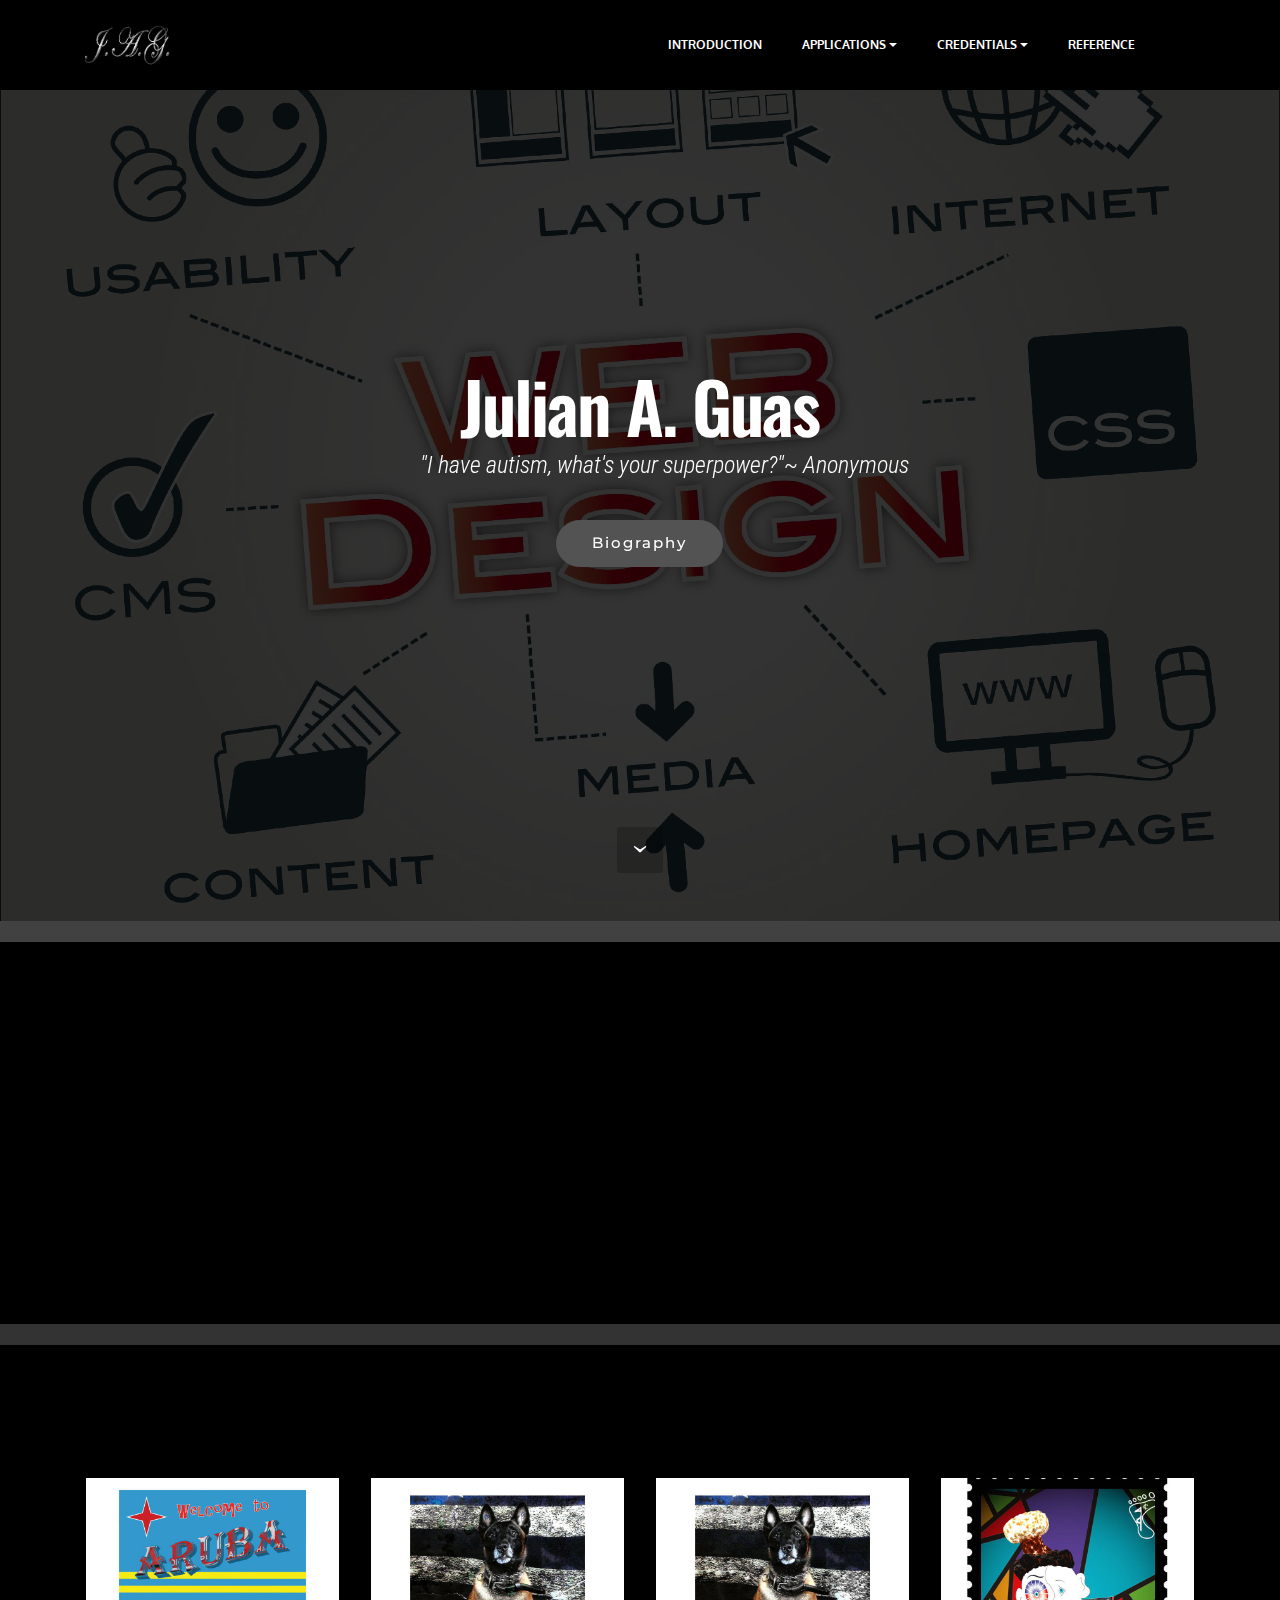
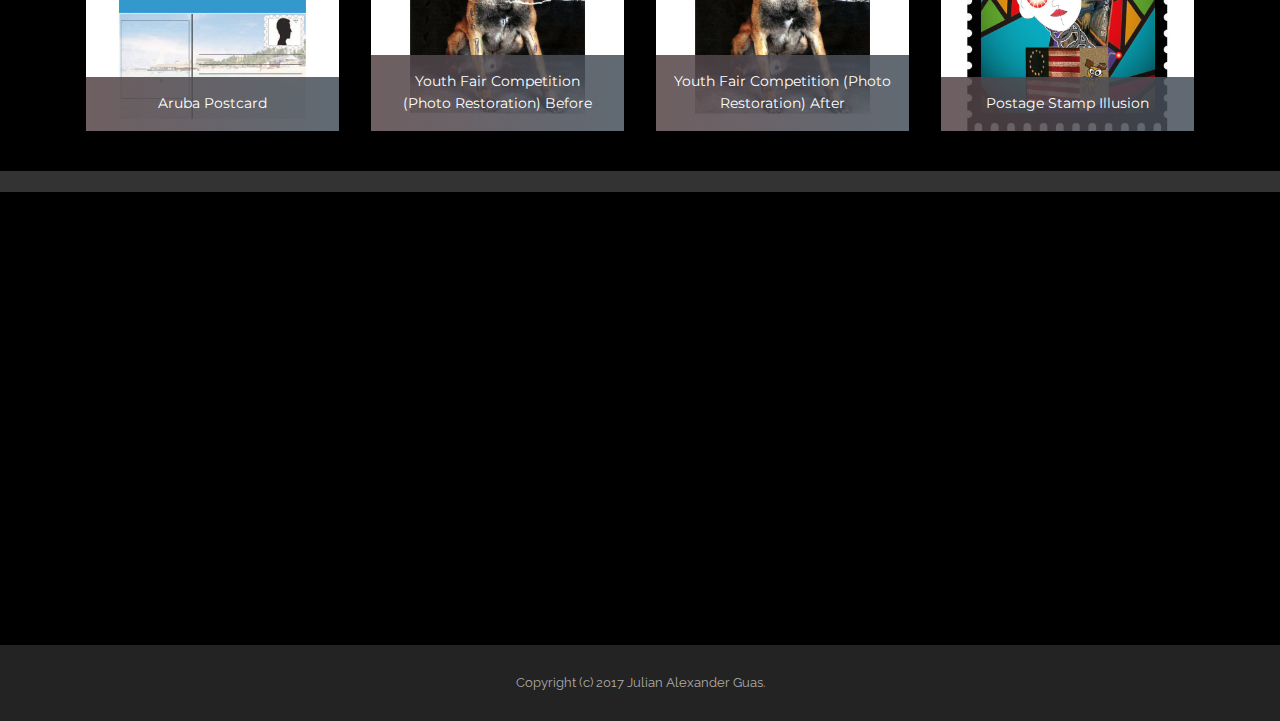
==== commit a5f534dd: "create github pages" ====
--- a/index.html
+++ b/index.html
@@ -60,7 +60,7 @@
 
 </section>
 
-<section class="engine"><a rel="external" href="https://mobirise.com">https://mobirise.com/</a></section><section class="mbr-section mbr-section__container article mbr-after-navbar" id="header3-4m" style="background-color: rgb(113, 102, 102); padding-top: 20px; padding-bottom: 0px;">
+<section class="engine"><a rel="external" href="https://mobirise.com">Web Site Builder</a></section><section class="mbr-section mbr-section__container article mbr-after-navbar" id="header3-4m" style="background-color: rgb(113, 102, 102); padding-top: 20px; padding-bottom: 0px;">
     <div class="container">
         <div class="row">
             <div class="col-xs-12">
@@ -83,7 +83,7 @@
 
                     <h1 class="mbr-section-title display-1">Julian A. Guas</h1>
                     <p class="mbr-section-lead lead">&nbsp; &nbsp; &nbsp; &nbsp; &nbsp; "I have autism, what's your superpower?"~ Anonymous</p>
-                    
+                    <div class="mbr-section-btn"><a class="btn btn-lg btn-black" href="biography.html">Biography</a> </div>
                 </div>
             </div>
         </div>
